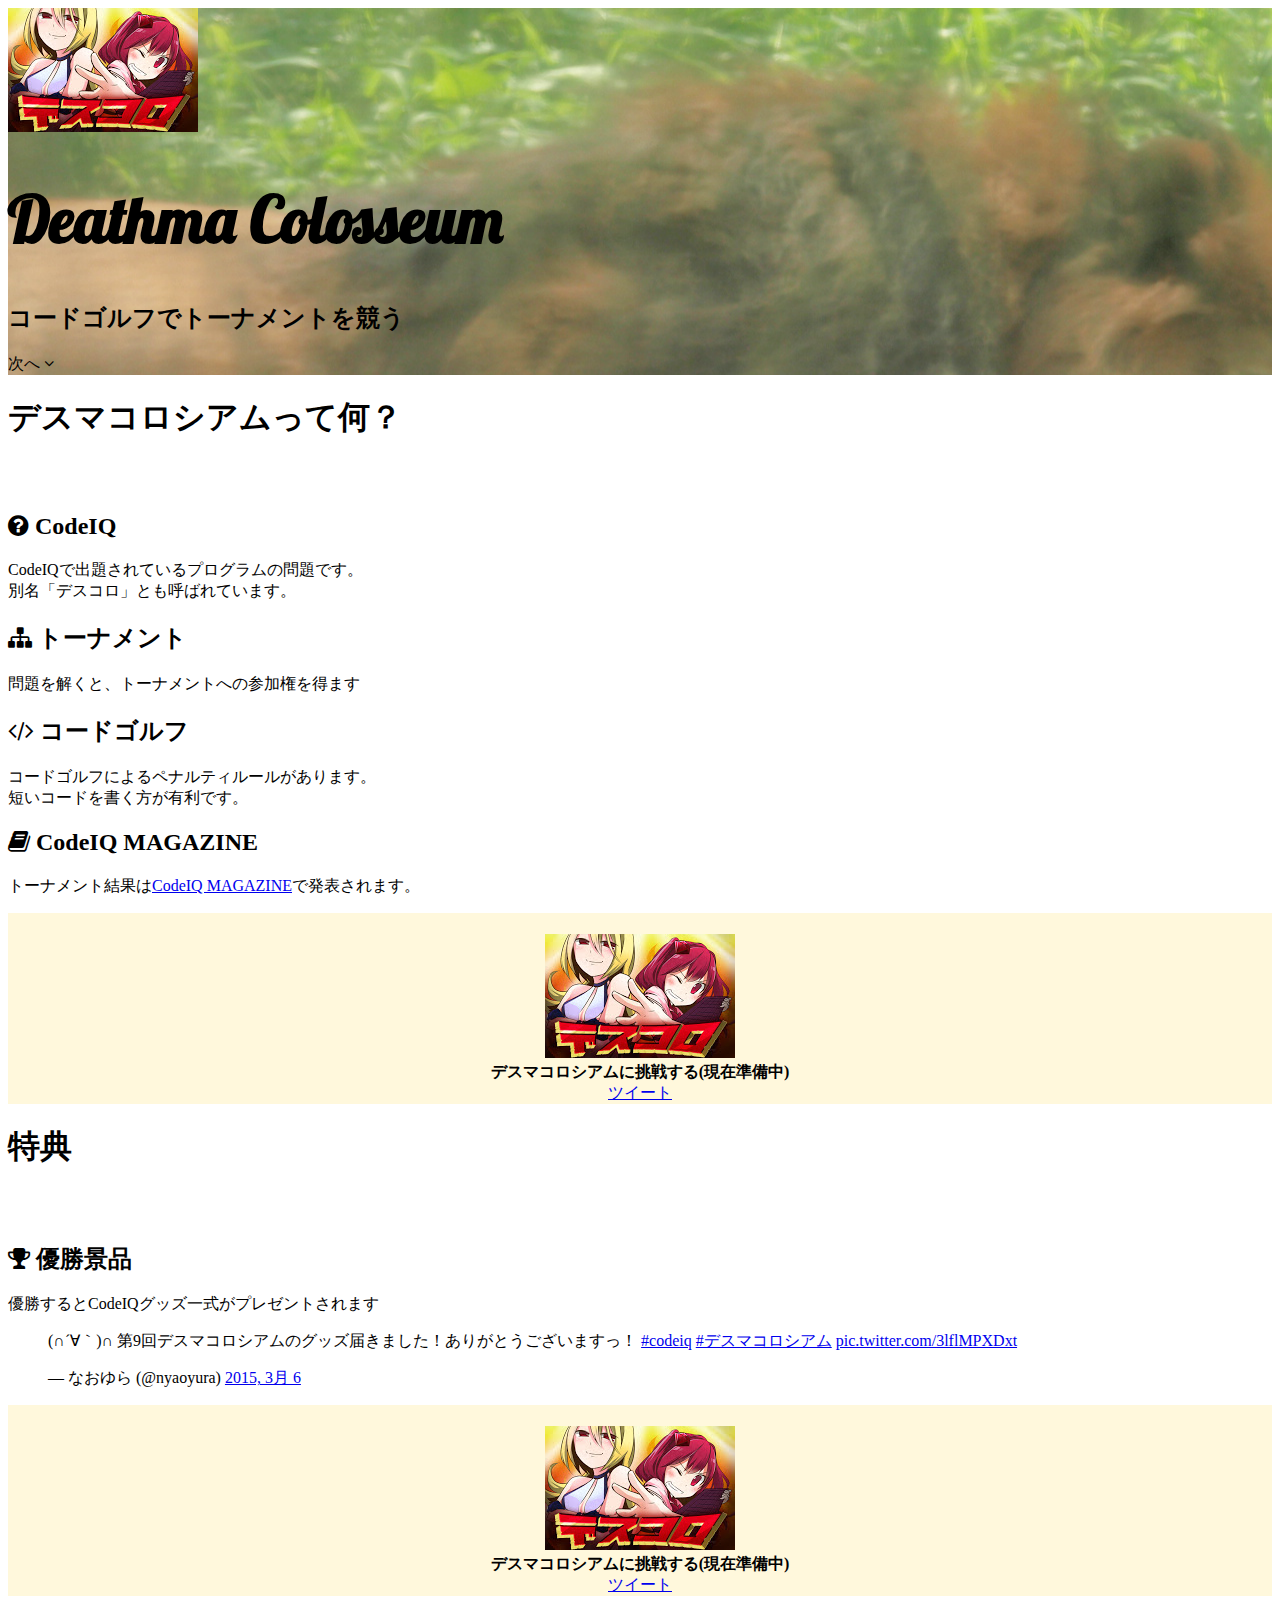
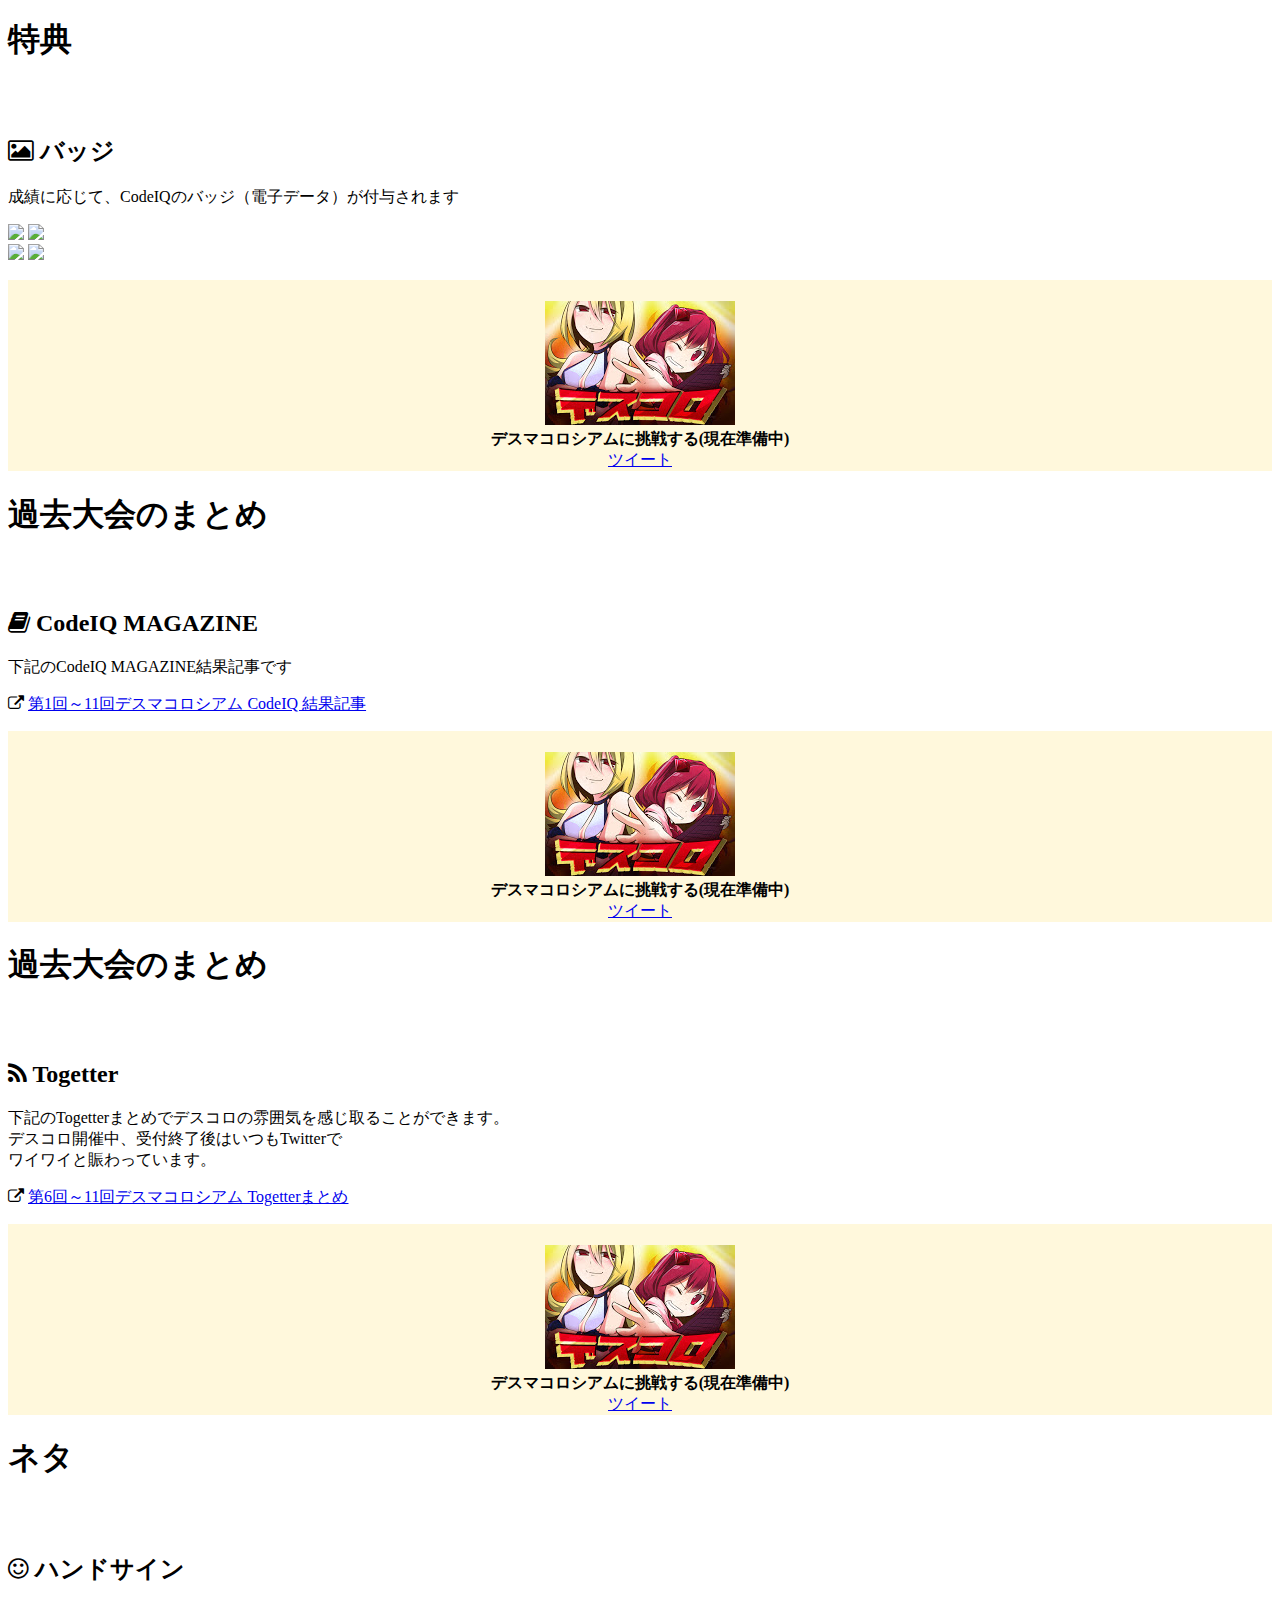
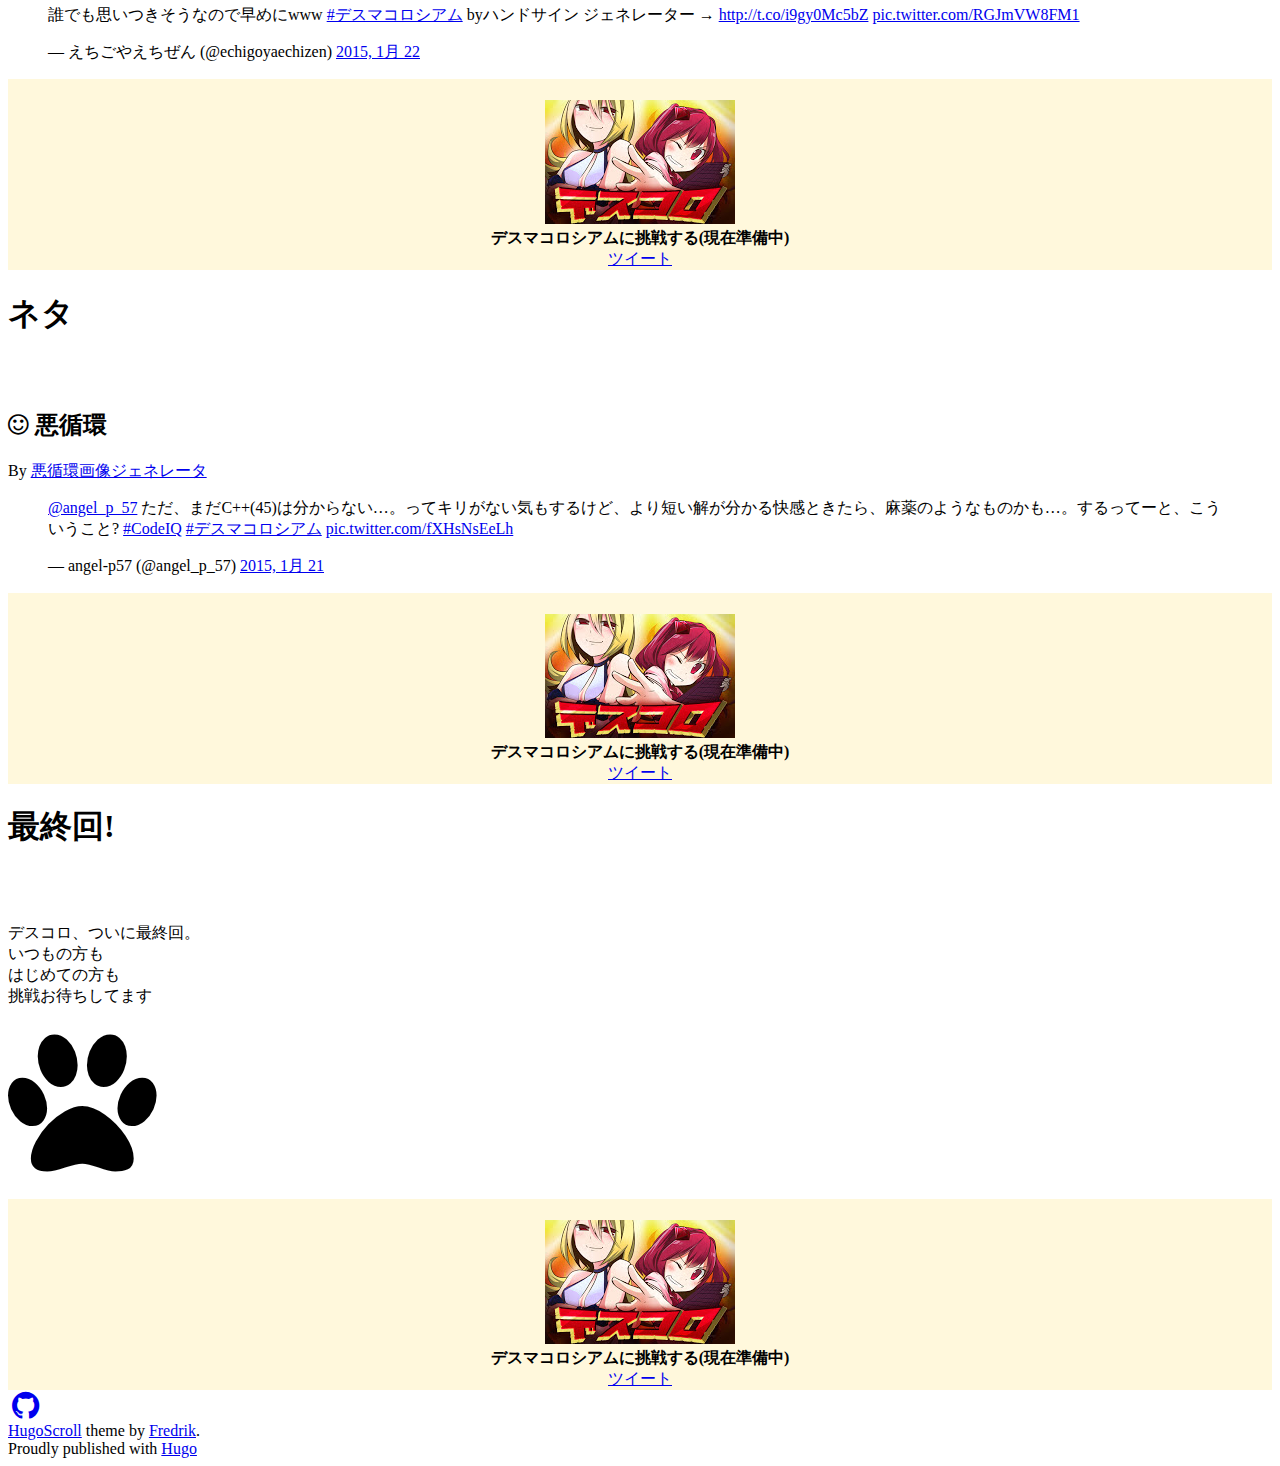
==== index.html @ 12a28c90 ":new: add: デスコロポータル完成" ====
<!DOCTYPE html>
<html>
<head>
    
    <meta http-equiv="Content-Type" content="text/html" charset="UTF-8" />
    <meta http-equiv="X-UA-Compatible" content="IE=edge,chrome=1" />

    
    <meta name="viewport" content="width=device-width, initial-scale=1.0, maximum-scale=1">
    <title> デスマコロシアム &middot; デスマコロシアム </title>

    <meta name="keywords" content="デスマコロシアム,デスコロ,CodeIQ,コードゴルフ,ショートコーディング,tbpgr,てぃーびー">
    <meta name="description" content="CodeIQで開催されているコードゴルフで競うトーナメント戦「デスマコロシアム」です。挑戦お待ちしています">
    <meta name="HandheldFriendly" content="True" />
    <meta name="MobileOptimized" content="320" />
    <meta name="viewport" content="width=device-width, initial-scale=1.0" />

    <meta property="og:title" content="デスマコロシアム"/>
    <meta property="og:type" content="website"/>
    <meta property="og:url" content="http://portal.deathcolo.com/"/>
    <meta property="og:image" content="http://cdn-ak.f.st-hatena.com/images/fotolife/t/tbpg/20150620/20150620043045.jpg"/>
    <meta property="og:description" content="CodeIQで開催されているコードゴルフで競うトーナメント戦「デスマコロシアム」です。挑戦お待ちしています" />
    <meta property="og:site_name" content="http://portal.deathcolo.com/"/>
    <meta name="twitter:card"  content="summary_large_image" />
    <meta name="twitter:image" content="http://cdn-ak.f.st-hatena.com/images/fotolife/t/tbpg/20150620/20150620043045.jpg" />
    <meta name="twitter:title" content="デスマコロシアム" />
    <meta name="twitter:description" content="CodeIQで開催されているコードゴルフで競うトーナメント戦「デスマコロシアム」です。挑戦お待ちしています" />
    <meta name="twitter:site" content="@tbpgr" />

    
    <link rel="stylesheet" type="text/css" href="http://localhost:1313//css/base.css" />
    <link href="//maxcdn.bootstrapcdn.com/font-awesome/4.4.0/css/font-awesome.min.css" rel="stylesheet">
    <link href='http://fonts.googleapis.com/css?family=Lobster' rel='stylesheet' type='text/css'>
</head>

<body class="home-template">

    
    <header id="site-head" style="background-image: url(/img/background-cover.jpg)">
        <div class="vertical">
            <div id="site-head-content" class="inner">

                 <a id="blog-logo" href="http://localhost:1313/"><img src="/img/logo.jpg" alt="Blog Logo" /></a>
                <h1 class="blog-title" style="color:black;font-family: 'Lobster', cursive;font-size:64px;">Deathma Colosseum</h1>
                <h2 class="blog-description" style="color:black;">コードゴルフでトーナメントを競う</h2> 

                <a class='btn first'>次へ</a>
                <i id='header-arrow' class="fa fa-angle-down"></i>
            </div>
        </div>

    </header>

    <main class="content" role="main">
    <div class='fixed-nav'>
    </div>
        
                
                    <div class='post-holder'>

<article class="post first">


    <header class="post-header">

    </header>
    <h1 class="post-title">デスマコロシアムって何？</h1>

    <section class="post-content">
    

<h2 id="toc_0:6a244a967f88b4560f0801e511093c15">　</h2>

<h2 id="i-class-fa-fa-question-circle-style-font-size-1em-i-codeiq:6a244a967f88b4560f0801e511093c15"><i class="fa fa-question-circle" style="font-size:1em;"></i> CodeIQ</h2>

<p>CodeIQで出題されているプログラムの問題です。<br />
別名「デスコロ」とも呼ばれています。</p>

<h2 id="i-class-fa-fa-sitemap-style-font-size-1em-i-トーナメント:6a244a967f88b4560f0801e511093c15"><i class="fa fa-sitemap" style="font-size:1em;"></i> トーナメント</h2>

<p>問題を解くと、トーナメントへの参加権を得ます</p>

<h2 id="i-class-fa-fa-code-style-font-size-1em-i-コードゴルフ:6a244a967f88b4560f0801e511093c15"><i class="fa fa-code" style="font-size:1em;"></i> コードゴルフ</h2>

<p>コードゴルフによるペナルティルールがあります。<br />
短いコードを書く方が有利です。</p>

<h2 id="i-class-fa-fa-book-style-font-size-1em-i-codeiq-magazine:6a244a967f88b4560f0801e511093c15"><i class="fa fa-book" style="font-size:1em;"></i> CodeIQ MAGAZINE</h2>

<p>トーナメント結果は<a href="https://codeiq.jp/magazine/" target="_blank">CodeIQ MAGAZINE</a>で発表されます。</p>

    </section>

    <footer class="post-footer">

    

    </footer>
</article>
</div>
<div class='post-after'></div>

                
                <div style="text-align:center;background-color: cornsilk;">
                    <div>　</div>
                    <div><a href="#"><img src="/img/logo.jpg" /></a></div>
                    <b>デスマコロシアムに挑戦する(現在準備中)</b>
                    <div>
                    <a href="https://twitter.com/share" class="twitter-share-button" data-text="デスマコロシアム最終回" data-via="tbpgr" data-lang="ja" data-size="large" data-hashtags="デスマコロシアム">ツイート</a>
                    <script>!function(d,s,id){var js,fjs=d.getElementsByTagName(s)[0],p=/^http:/.test(d.location)?'http':'https';if(!d.getElementById(id)){js=d.createElement(s);js.id=id;js.src=p+'://platform.twitter.com/widgets.js';fjs.parentNode.insertBefore(js,fjs);}}(document, 'script', 'twitter-wjs');</script>
                    </div>
                </div>
        
                
                    <div class='post-holder'>

<article class="post">


    <header class="post-header">

    </header>
    <h1 class="post-title">特典</h1>

    <section class="post-content">
    

<h2 id="toc_0:be50429813f8e7cb162713daabbe08f0">　</h2>

<h2 id="i-class-fa-fa-trophy-style-font-size-1em-i-優勝景品:be50429813f8e7cb162713daabbe08f0"><i class="fa fa-trophy" style="font-size:1em;"></i> 優勝景品</h2>

<p>優勝するとCodeIQグッズ一式がプレゼントされます</p>

<p><blockquote class="twitter-tweet" lang="ja"><p lang="ja" dir="ltr">(∩´∀｀)∩ 第9回デスマコロシアムのグッズ届きました！ありがとうございますっ！ <a href="https://twitter.com/hashtag/codeiq?src=hash">#codeiq</a> <a href="https://twitter.com/hashtag/%E3%83%87%E3%82%B9%E3%83%9E%E3%82%B3%E3%83%AD%E3%82%B7%E3%82%A2%E3%83%A0?src=hash">#デスマコロシアム</a> <a href="http://t.co/3lflMPXDxt">pic.twitter.com/3lflMPXDxt</a></p>&mdash; なおゆら (@nyaoyura) <a href="https://twitter.com/nyaoyura/status/573826644416167937">2015, 3月 6</a></blockquote>
<script async src="//platform.twitter.com/widgets.js" charset="utf-8"></script></p>

    </section>

    <footer class="post-footer">

    

    </footer>
</article>
</div>
<div class='post-after'></div>

                
                <div style="text-align:center;background-color: cornsilk;">
                    <div>　</div>
                    <div><a href="#"><img src="/img/logo.jpg" /></a></div>
                    <b>デスマコロシアムに挑戦する(現在準備中)</b>
                    <div>
                    <a href="https://twitter.com/share" class="twitter-share-button" data-text="デスマコロシアム最終回" data-via="tbpgr" data-lang="ja" data-size="large" data-hashtags="デスマコロシアム">ツイート</a>
                    <script>!function(d,s,id){var js,fjs=d.getElementsByTagName(s)[0],p=/^http:/.test(d.location)?'http':'https';if(!d.getElementById(id)){js=d.createElement(s);js.id=id;js.src=p+'://platform.twitter.com/widgets.js';fjs.parentNode.insertBefore(js,fjs);}}(document, 'script', 'twitter-wjs');</script>
                    </div>
                </div>
        
                
                    <div class='post-holder'>

<article class="post">


    <header class="post-header">

    </header>
    <h1 class="post-title">特典</h1>

    <section class="post-content">
    

<h2 id="toc_0:d8885691b42d8109f381728aa750c7a9">　</h2>

<h2 id="i-class-fa-fa-image-style-font-size-1em-i-バッジ:d8885691b42d8109f381728aa750c7a9"><i class="fa fa-image" style="font-size:1em;"></i> バッジ</h2>

<p>成績に応じて、CodeIQのバッジ（電子データ）が付与されます</p>

<p><img src="https://codeiq.jp/sites/default/files/styles/badge216x216/public/badge/l_badge_dmarch_4.jpg?itok=ycS8loC2" style="display:inline;">
<img src="https://codeiq.jp/sites/default/files/styles/badge216x216/public/badge/l_badge_dmarch_3.jpg?itok=UIaI0vCB" style="display:inline;">
<br>
<img src="https://codeiq.jp/sites/default/files/styles/badge216x216/public/badge/l_badge_dmarch_2.jpg?itok=hJFuy90d" style="display:inline;">
<img src="https://codeiq.jp/sites/default/files/styles/badge216x216/public/badge/l_badge_dmarch_1.jpg?itok=Y6dI2jwW" style="display:inline;"></p>

    </section>

    <footer class="post-footer">

    

    </footer>
</article>
</div>
<div class='post-after'></div>

                
                <div style="text-align:center;background-color: cornsilk;">
                    <div>　</div>
                    <div><a href="#"><img src="/img/logo.jpg" /></a></div>
                    <b>デスマコロシアムに挑戦する(現在準備中)</b>
                    <div>
                    <a href="https://twitter.com/share" class="twitter-share-button" data-text="デスマコロシアム最終回" data-via="tbpgr" data-lang="ja" data-size="large" data-hashtags="デスマコロシアム">ツイート</a>
                    <script>!function(d,s,id){var js,fjs=d.getElementsByTagName(s)[0],p=/^http:/.test(d.location)?'http':'https';if(!d.getElementById(id)){js=d.createElement(s);js.id=id;js.src=p+'://platform.twitter.com/widgets.js';fjs.parentNode.insertBefore(js,fjs);}}(document, 'script', 'twitter-wjs');</script>
                    </div>
                </div>
        
                
                    <div class='post-holder'>

<article class="post">


    <header class="post-header">

    </header>
    <h1 class="post-title">過去大会のまとめ</h1>

    <section class="post-content">
    

<h2 id="toc_0:1c7326f53dd4e7180ec3895a2eaaccb1">　</h2>

<h2 id="i-class-fa-fa-book-style-font-size-1em-i-codeiq-magazine:1c7326f53dd4e7180ec3895a2eaaccb1"><i class="fa fa-book" style="font-size:1em;"></i> CodeIQ MAGAZINE</h2>

<p>下記のCodeIQ MAGAZINE結果記事です</p>

<p><i class="fa fa-external-link" style="font-size:1em;"></i> <a href="https://codeiq.jp/magazine/tag/deathma/" target="_blank">第1回～11回デスマコロシアム CodeIQ 結果記事</a></p>

    </section>

    <footer class="post-footer">

    

    </footer>
</article>
</div>
<div class='post-after'></div>

                
                <div style="text-align:center;background-color: cornsilk;">
                    <div>　</div>
                    <div><a href="#"><img src="/img/logo.jpg" /></a></div>
                    <b>デスマコロシアムに挑戦する(現在準備中)</b>
                    <div>
                    <a href="https://twitter.com/share" class="twitter-share-button" data-text="デスマコロシアム最終回" data-via="tbpgr" data-lang="ja" data-size="large" data-hashtags="デスマコロシアム">ツイート</a>
                    <script>!function(d,s,id){var js,fjs=d.getElementsByTagName(s)[0],p=/^http:/.test(d.location)?'http':'https';if(!d.getElementById(id)){js=d.createElement(s);js.id=id;js.src=p+'://platform.twitter.com/widgets.js';fjs.parentNode.insertBefore(js,fjs);}}(document, 'script', 'twitter-wjs');</script>
                    </div>
                </div>
        
                
                    <div class='post-holder'>

<article class="post">


    <header class="post-header">

    </header>
    <h1 class="post-title">過去大会のまとめ</h1>

    <section class="post-content">
    

<h2 id="toc_0:79238509c875695a9d2056429b96ad77">　</h2>

<h2 id="i-class-fa-fa-rss-style-font-size-1em-i-togetter:79238509c875695a9d2056429b96ad77"><i class="fa fa-rss" style="font-size:1em;"></i> Togetter</h2>

<p>下記のTogetterまとめでデスコロの雰囲気を感じ取ることができます。<br />
デスコロ開催中、受付終了後はいつもTwitterで<br />
ワイワイと賑わっています。</p>

<p><i class="fa fa-external-link" style="font-size:1em;"></i> <a href="http://togetter.com/t/%E3%83%87%E3%82%B9%E3%83%9E%E3%82%B3%E3%83%AD%E3%82%B7%E3%82%A2%E3%83%A0" target="_blank">第6回～11回デスマコロシアム Togetterまとめ</a></p>

    </section>

    <footer class="post-footer">

    

    </footer>
</article>
</div>
<div class='post-after'></div>

                
                <div style="text-align:center;background-color: cornsilk;">
                    <div>　</div>
                    <div><a href="#"><img src="/img/logo.jpg" /></a></div>
                    <b>デスマコロシアムに挑戦する(現在準備中)</b>
                    <div>
                    <a href="https://twitter.com/share" class="twitter-share-button" data-text="デスマコロシアム最終回" data-via="tbpgr" data-lang="ja" data-size="large" data-hashtags="デスマコロシアム">ツイート</a>
                    <script>!function(d,s,id){var js,fjs=d.getElementsByTagName(s)[0],p=/^http:/.test(d.location)?'http':'https';if(!d.getElementById(id)){js=d.createElement(s);js.id=id;js.src=p+'://platform.twitter.com/widgets.js';fjs.parentNode.insertBefore(js,fjs);}}(document, 'script', 'twitter-wjs');</script>
                    </div>
                </div>
        
                
                    <div class='post-holder'>

<article class="post">


    <header class="post-header">

    </header>
    <h1 class="post-title">ネタ</h1>

    <section class="post-content">
    

<h2 id="toc_0:20c32c4df87cedef68b916918b5dcb7f">　</h2>

<h2 id="i-class-fa-fa-smile-o-style-font-size-1em-i-ハンドサイン:20c32c4df87cedef68b916918b5dcb7f"><i class="fa fa-smile-o" style="font-size:1em;"></i> ハンドサイン</h2>

<p><blockquote class="twitter-tweet" lang="ja"><p lang="ja" dir="ltr">誰でも思いつきそうなので早めにwww <a href="https://twitter.com/hashtag/%E3%83%87%E3%82%B9%E3%83%9E%E3%82%B3%E3%83%AD%E3%82%B7%E3%82%A2%E3%83%A0?src=hash">#デスマコロシアム</a>&#10;&#10;byハンドサイン ジェネレーター &#10;→ <a href="http://t.co/i9gy0Mc5bZ">http://t.co/i9gy0Mc5bZ</a> <a href="http://t.co/RGJmVW8FM1">pic.twitter.com/RGJmVW8FM1</a></p>&mdash; えちごやえちぜん (@echigoyaechizen) <a href="https://twitter.com/echigoyaechizen/status/558250268861530113">2015, 1月 22</a></blockquote>
<script async src="//platform.twitter.com/widgets.js" charset="utf-8"></script></p>

    </section>

    <footer class="post-footer">

    

    </footer>
</article>
</div>
<div class='post-after'></div>

                
                <div style="text-align:center;background-color: cornsilk;">
                    <div>　</div>
                    <div><a href="#"><img src="/img/logo.jpg" /></a></div>
                    <b>デスマコロシアムに挑戦する(現在準備中)</b>
                    <div>
                    <a href="https://twitter.com/share" class="twitter-share-button" data-text="デスマコロシアム最終回" data-via="tbpgr" data-lang="ja" data-size="large" data-hashtags="デスマコロシアム">ツイート</a>
                    <script>!function(d,s,id){var js,fjs=d.getElementsByTagName(s)[0],p=/^http:/.test(d.location)?'http':'https';if(!d.getElementById(id)){js=d.createElement(s);js.id=id;js.src=p+'://platform.twitter.com/widgets.js';fjs.parentNode.insertBefore(js,fjs);}}(document, 'script', 'twitter-wjs');</script>
                    </div>
                </div>
        
                
                    <div class='post-holder'>

<article class="post">


    <header class="post-header">

    </header>
    <h1 class="post-title">ネタ</h1>

    <section class="post-content">
    

<h2 id="toc_0:d054cb1f43f58afacbdca5a5622461ae">　</h2>

<h2 id="i-class-fa-fa-smile-o-style-font-size-1em-i-悪循環:d054cb1f43f58afacbdca5a5622461ae"><i class="fa fa-smile-o" style="font-size:1em;"></i> 悪循環</h2>

<p>By <a href="http://furandon_pig.bitbucket.org/hobby/bad_spiral/" target="_blank">悪循環画像ジェネレータ</a>
<blockquote class="twitter-tweet" lang="ja"><p lang="ja" dir="ltr"><a href="https://twitter.com/angel_p_57">@angel_p_57</a> ただ、まだC++(45)は分からない…。ってキリがない気もするけど、より短い解が分かる快感ときたら、麻薬のようなものかも…。するってーと、こういうこと? <a href="https://twitter.com/hashtag/CodeIQ?src=hash">#CodeIQ</a> <a href="https://twitter.com/hashtag/%E3%83%87%E3%82%B9%E3%83%9E%E3%82%B3%E3%83%AD%E3%82%B7%E3%82%A2%E3%83%A0?src=hash">#デスマコロシアム</a> <a href="http://t.co/fXHsNsEeLh">pic.twitter.com/fXHsNsEeLh</a></p>&mdash; angel-p57 (@angel_p_57) <a href="https://twitter.com/angel_p_57/status/557909635294711808">2015, 1月 21</a></blockquote>
<script async src="//platform.twitter.com/widgets.js" charset="utf-8"></script></p>

    </section>

    <footer class="post-footer">

    

    </footer>
</article>
</div>
<div class='post-after'></div>

                
                <div style="text-align:center;background-color: cornsilk;">
                    <div>　</div>
                    <div><a href="#"><img src="/img/logo.jpg" /></a></div>
                    <b>デスマコロシアムに挑戦する(現在準備中)</b>
                    <div>
                    <a href="https://twitter.com/share" class="twitter-share-button" data-text="デスマコロシアム最終回" data-via="tbpgr" data-lang="ja" data-size="large" data-hashtags="デスマコロシアム">ツイート</a>
                    <script>!function(d,s,id){var js,fjs=d.getElementsByTagName(s)[0],p=/^http:/.test(d.location)?'http':'https';if(!d.getElementById(id)){js=d.createElement(s);js.id=id;js.src=p+'://platform.twitter.com/widgets.js';fjs.parentNode.insertBefore(js,fjs);}}(document, 'script', 'twitter-wjs');</script>
                    </div>
                </div>
        
                
                    <div class='post-holder'>

<article class="post last">


    <header class="post-header">

    </header>
    <h1 class="post-title">最終回!</h1>

    <section class="post-content">
    

<h2 id="toc_0:a7f4ea7861853ea0de97008ab620749e">　</h2>

<p>デスコロ、ついに最終回。<br />
いつもの方も<br />
はじめての方も<br />
挑戦お待ちしてます</p>

<p><i class="fa fa-paw" style="font-size:10em;"></i></p>

    </section>

    <footer class="post-footer">

    

    </footer>
</article>
</div>
<div class='post-after'></div>

                
                <div style="text-align:center;background-color: cornsilk;">
                    <div>　</div>
                    <div><a href="#"><img src="/img/logo.jpg" /></a></div>
                    <b>デスマコロシアムに挑戦する(現在準備中)</b>
                    <div>
                    <a href="https://twitter.com/share" class="twitter-share-button" data-text="デスマコロシアム最終回" data-via="tbpgr" data-lang="ja" data-size="large" data-hashtags="デスマコロシアム">ツイート</a>
                    <script>!function(d,s,id){var js,fjs=d.getElementsByTagName(s)[0],p=/^http:/.test(d.location)?'http':'https';if(!d.getElementById(id)){js=d.createElement(s);js.id=id;js.src=p+'://platform.twitter.com/widgets.js';fjs.parentNode.insertBefore(js,fjs);}}(document, 'script', 'twitter-wjs');</script>
                    </div>
                </div>
        

</main>
        <footer class="site-footer">
        <div>
        
        <a href="http://twitter.com/tbpgr" title="Twitter"><span class="fa fa-tt fa-2x"></span></a>
        
        
        
        <a href="https://github.com/tbpgr" title="GitHub"><span class="fa fa-github fa-2x"></span></a>
        
        

        
        
        </div>
        <div class="inner">
             <section ><a href="http://ghostscroll.grmmph.com/">HugoScroll</a> theme by <a href="http://fredrikloch.me">Fredrik</a>.<br>
              Proudly published with <a class="i-ghost" href="http://gohugo.io">Hugo</a></section>
        </div>
    </footer>


        
    <script src="http://localhost:1313//js/jquery.min.js"></script>
    <script type="text/javascript" src="http://localhost:1313//js/index.min.js"></script>



<script data-no-instant>document.write('<script src="http://'
        + (location.host || 'localhost').split(':')[0]
		+ ':1313/livereload.js?mindelay=10"></'
        + 'script>')</script></body>
</html>
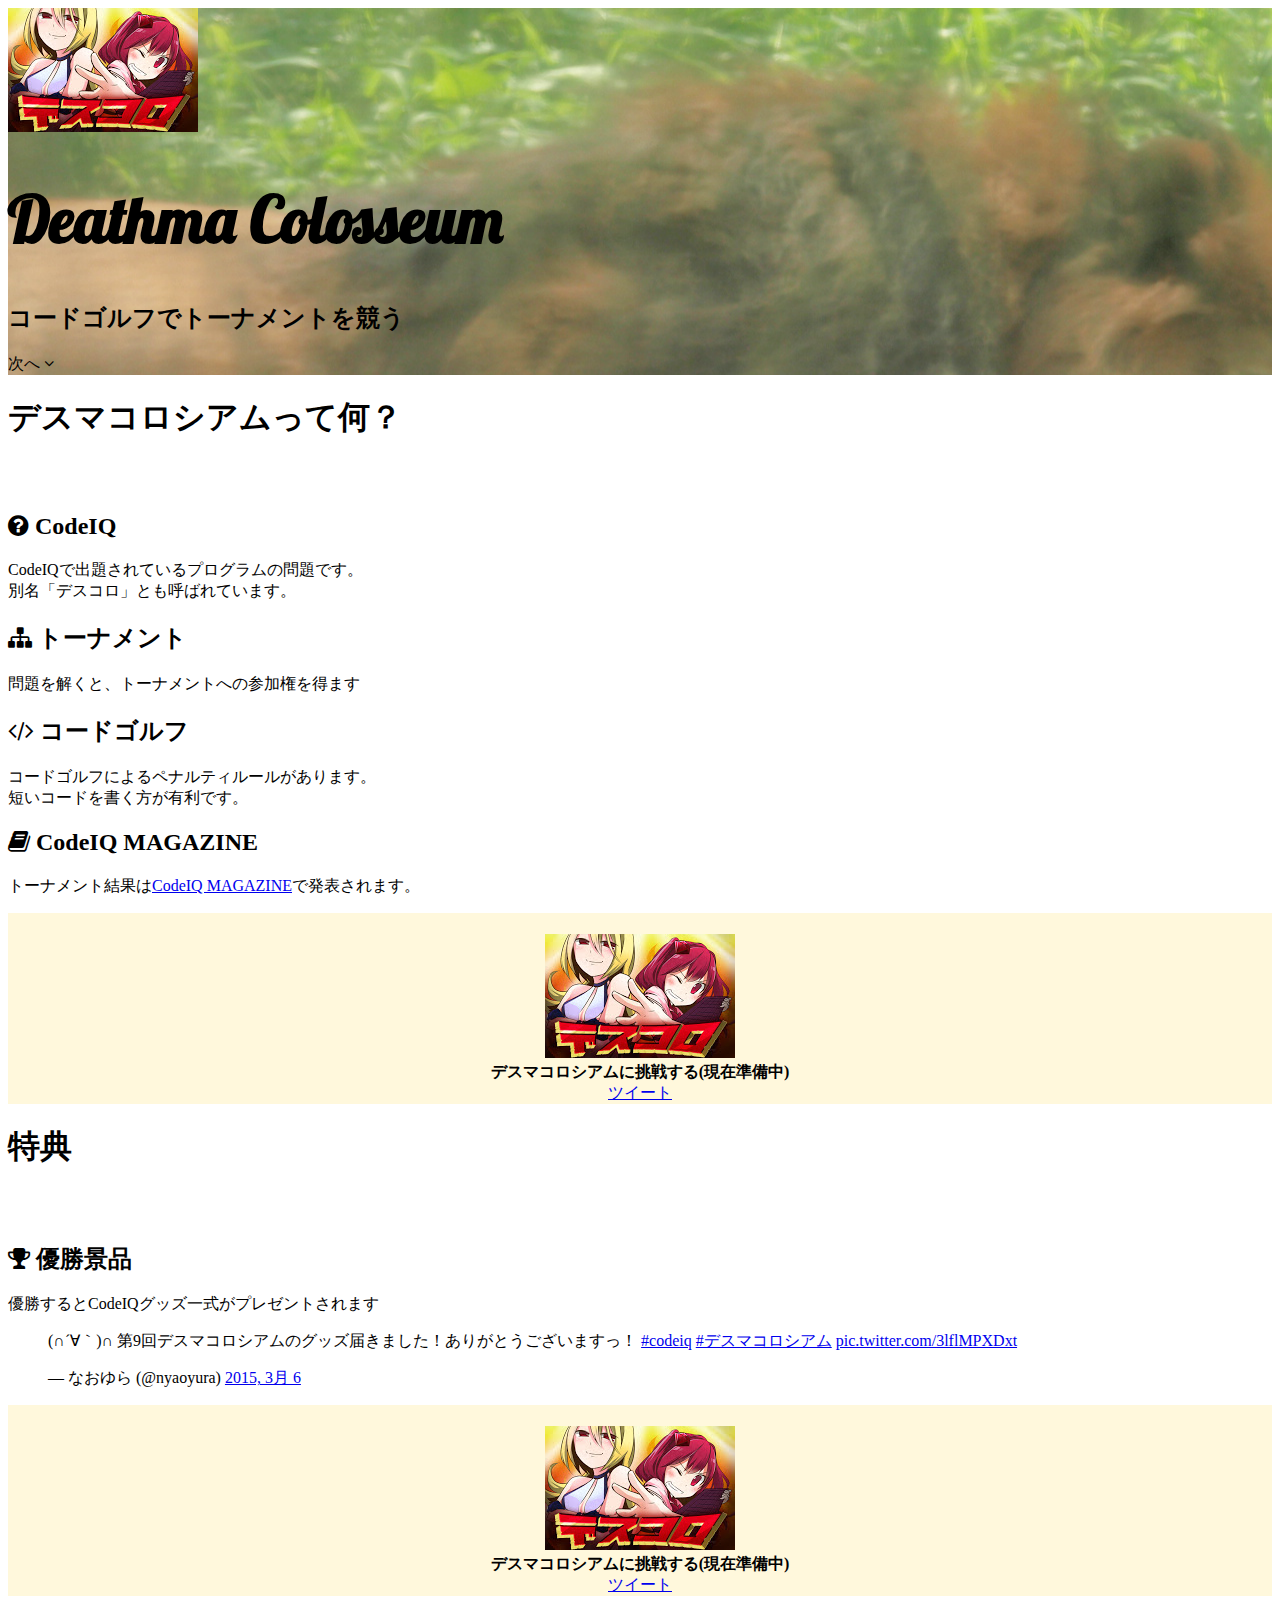
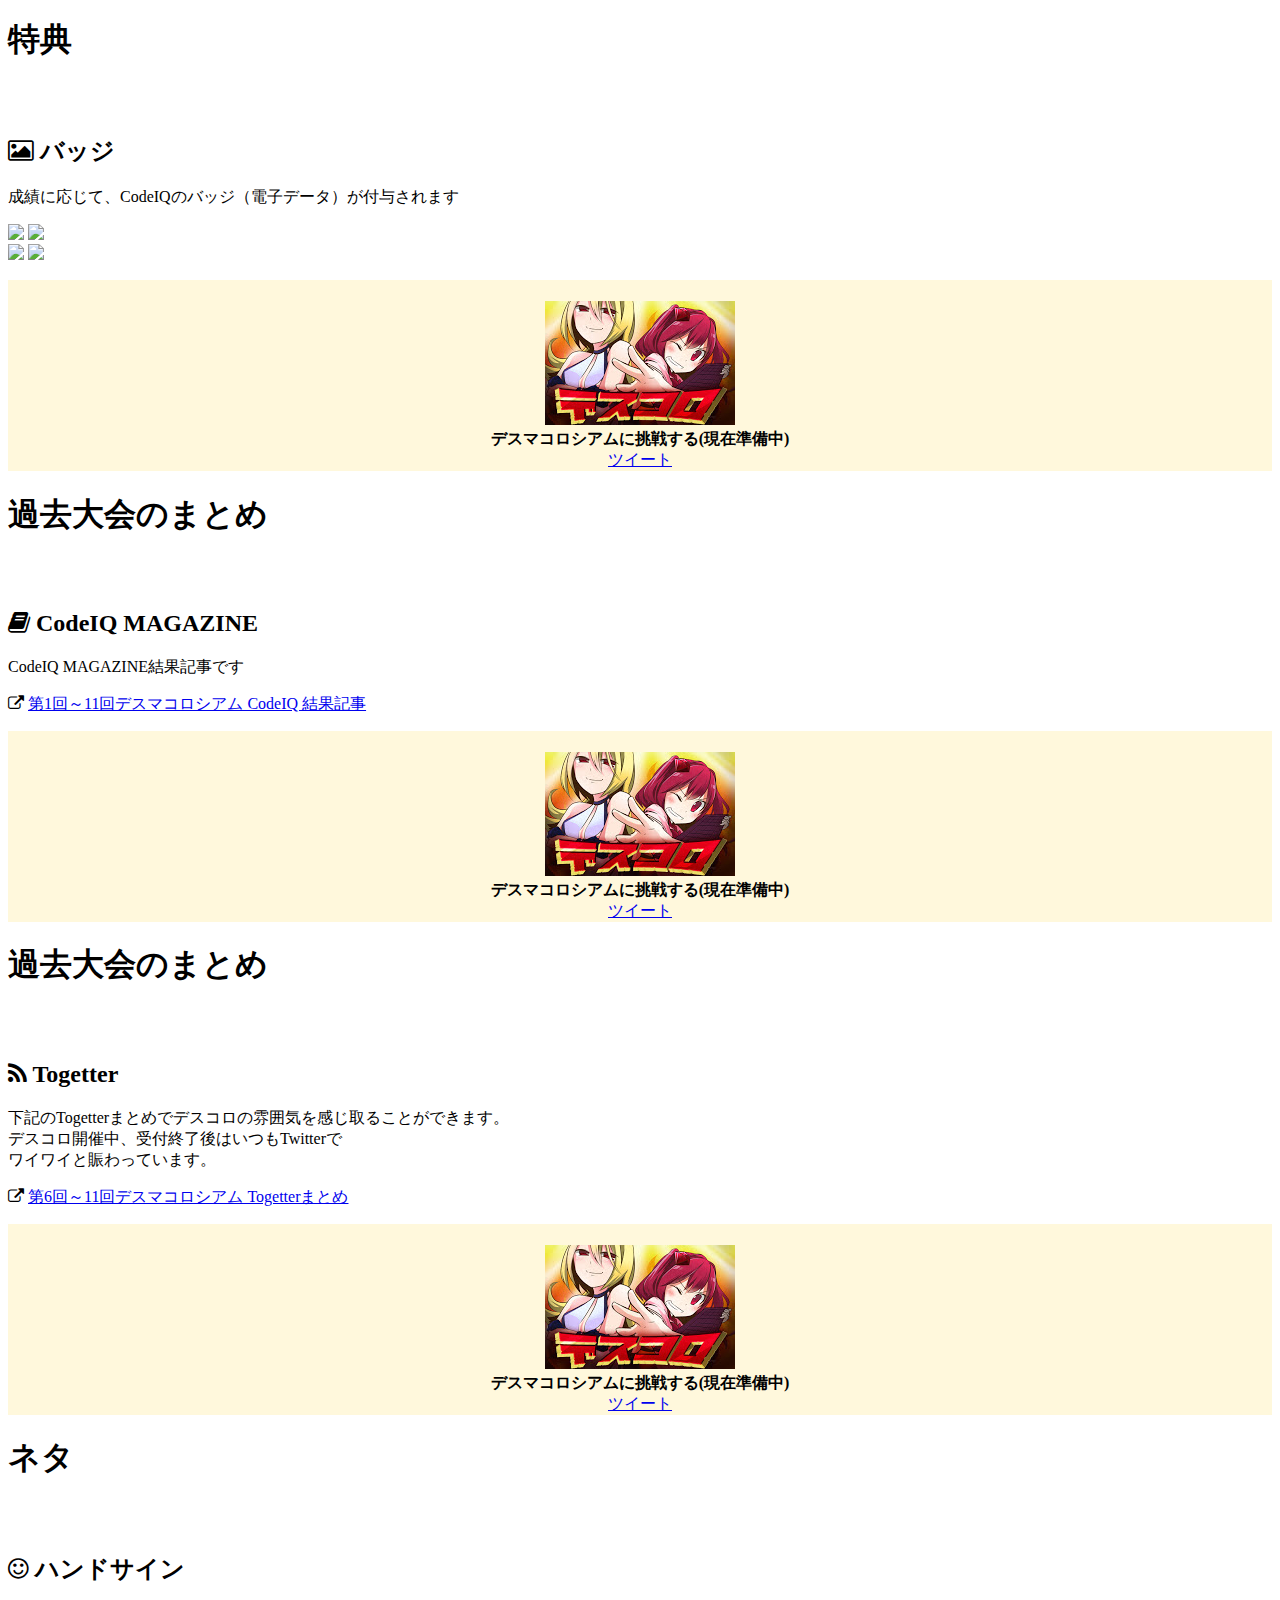
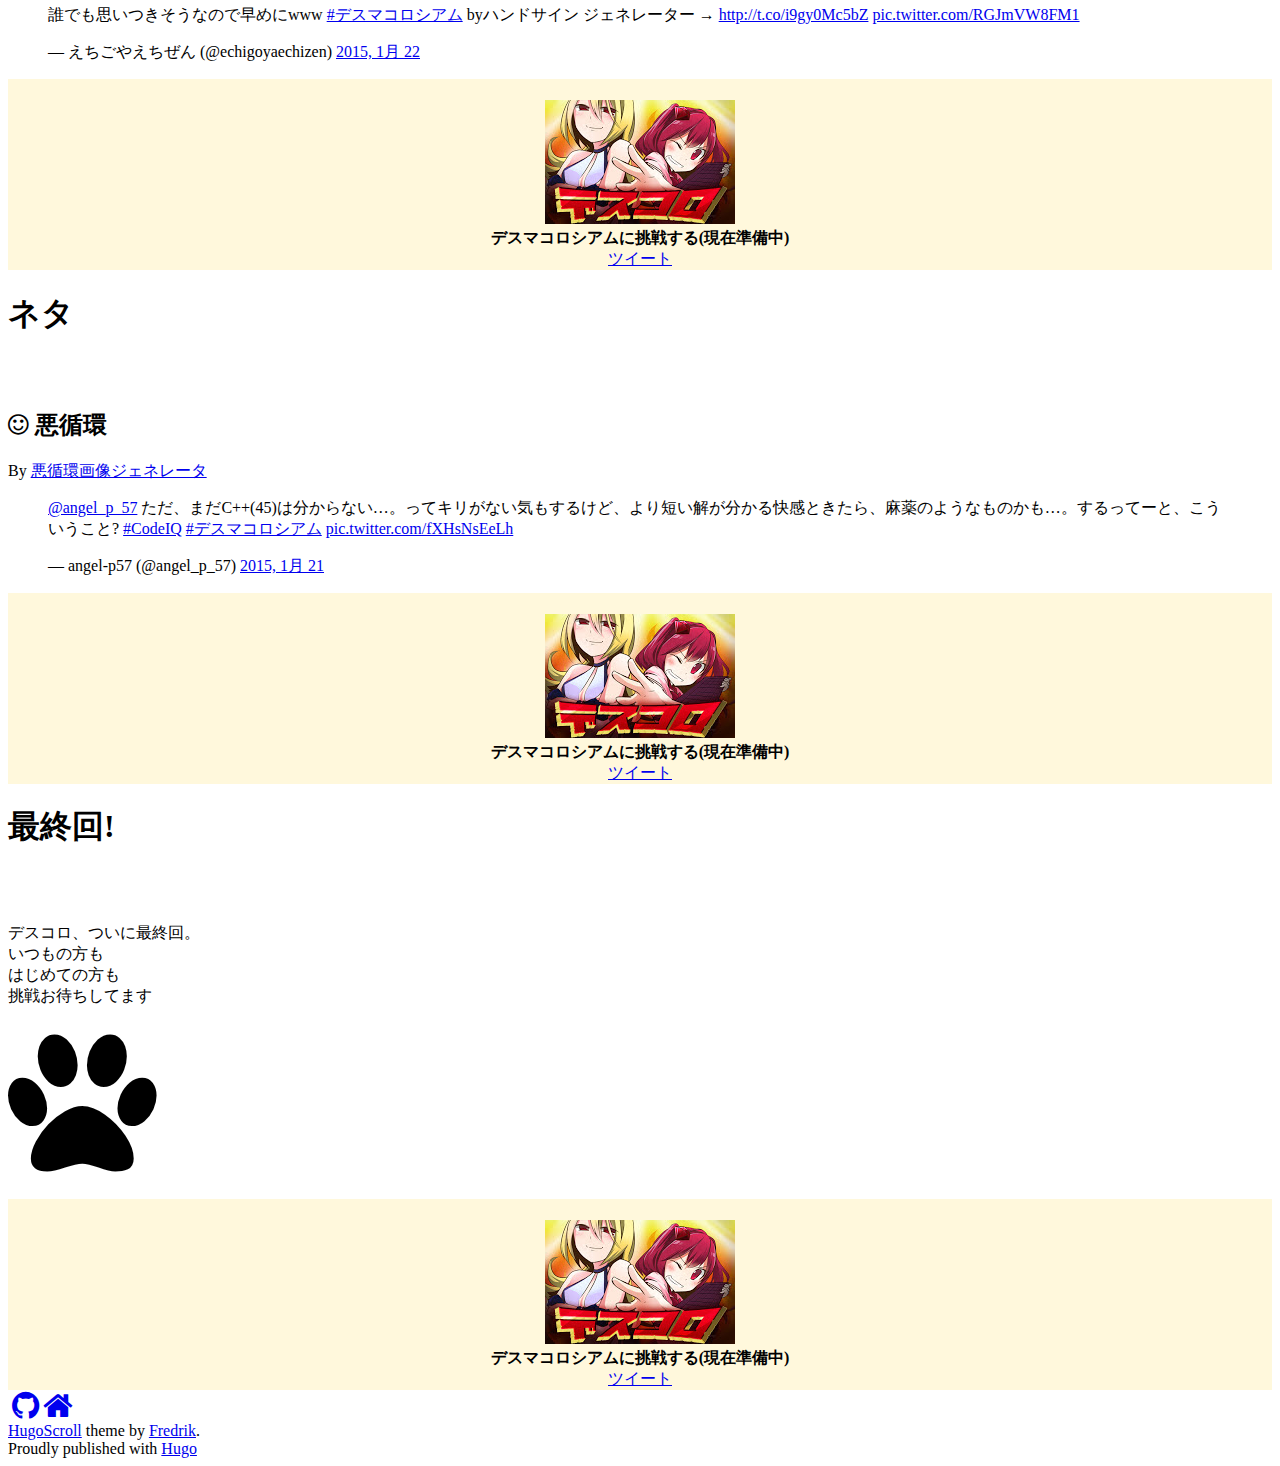
==== commit 745f232c: ":new: add: update" ====
--- a/index.html
+++ b/index.html
@@ -222,7 +222,7 @@
 
 <h2 id="i-class-fa-fa-book-style-font-size-1em-i-codeiq-magazine:1c7326f53dd4e7180ec3895a2eaaccb1"><i class="fa fa-book" style="font-size:1em;"></i> CodeIQ MAGAZINE</h2>
 
-<p>下記のCodeIQ MAGAZINE結果記事です</p>
+<p>CodeIQ MAGAZINE結果記事です</p>
 
 <p><i class="fa fa-external-link" style="font-size:1em;"></i> <a href="https://codeiq.jp/magazine/tag/deathma/" target="_blank">第1回～11回デスマコロシアム CodeIQ 結果記事</a></p>
 
@@ -441,6 +441,7 @@
 
         
         
+        <a href="http://tbpgr.github.io/" title="Tbpgr Personal Page"> <i class='fa fa-home fa-2x'></i></a>
         </div>
         <div class="inner">
              <section ><a href="http://ghostscroll.grmmph.com/">HugoScroll</a> theme by <a href="http://fredrikloch.me">Fredrik</a>.<br>
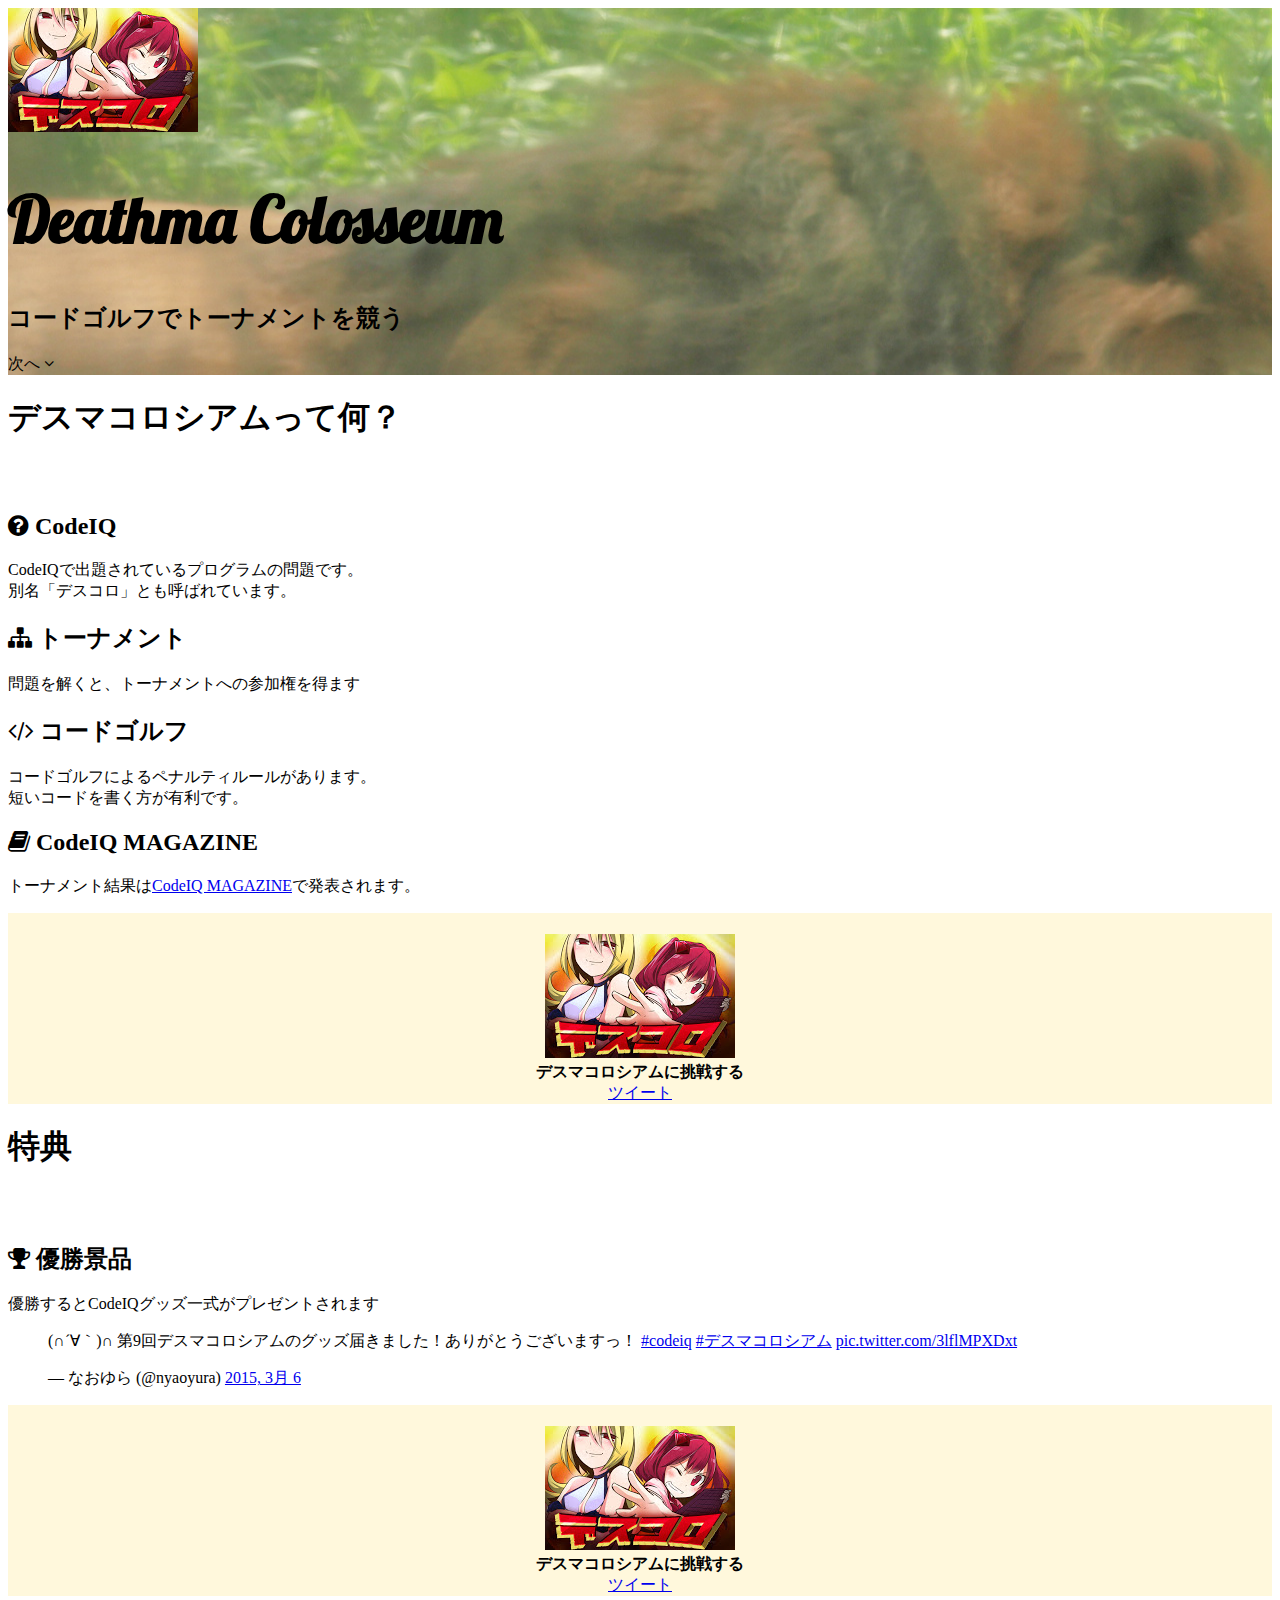
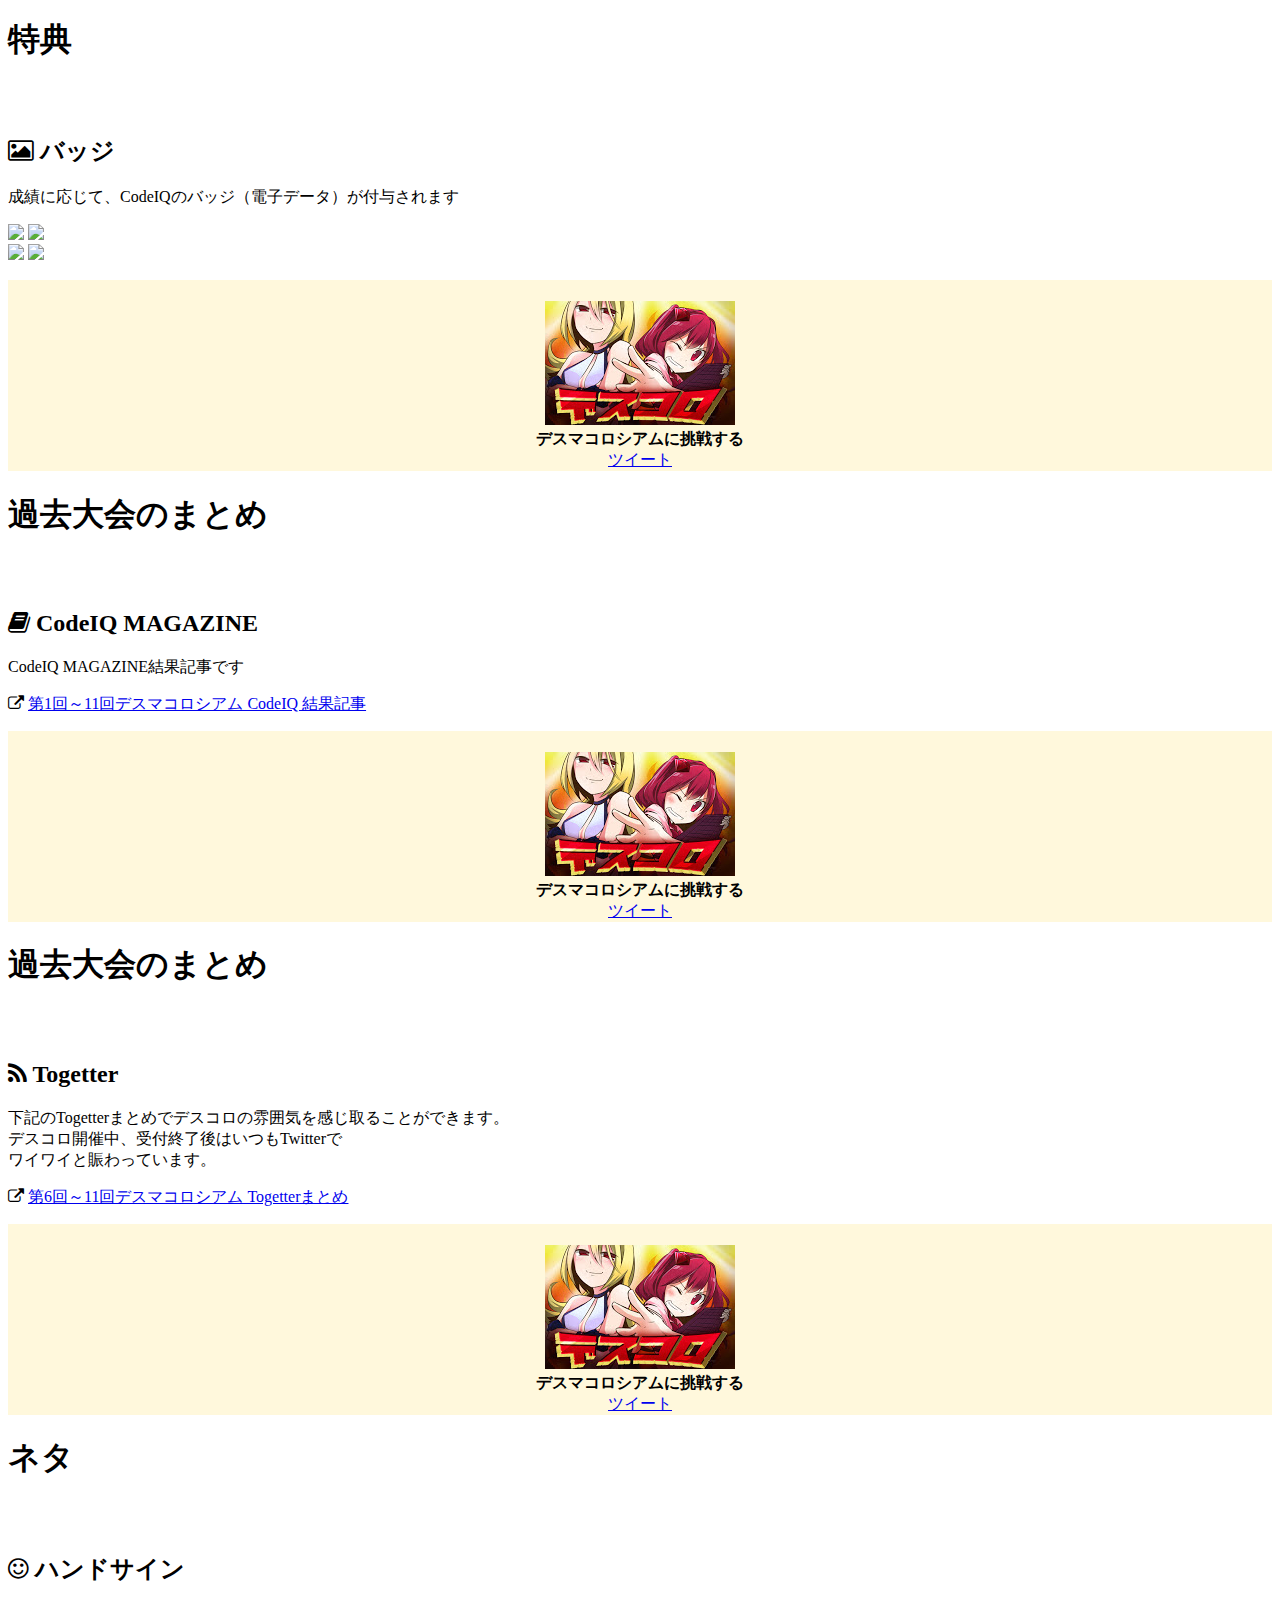
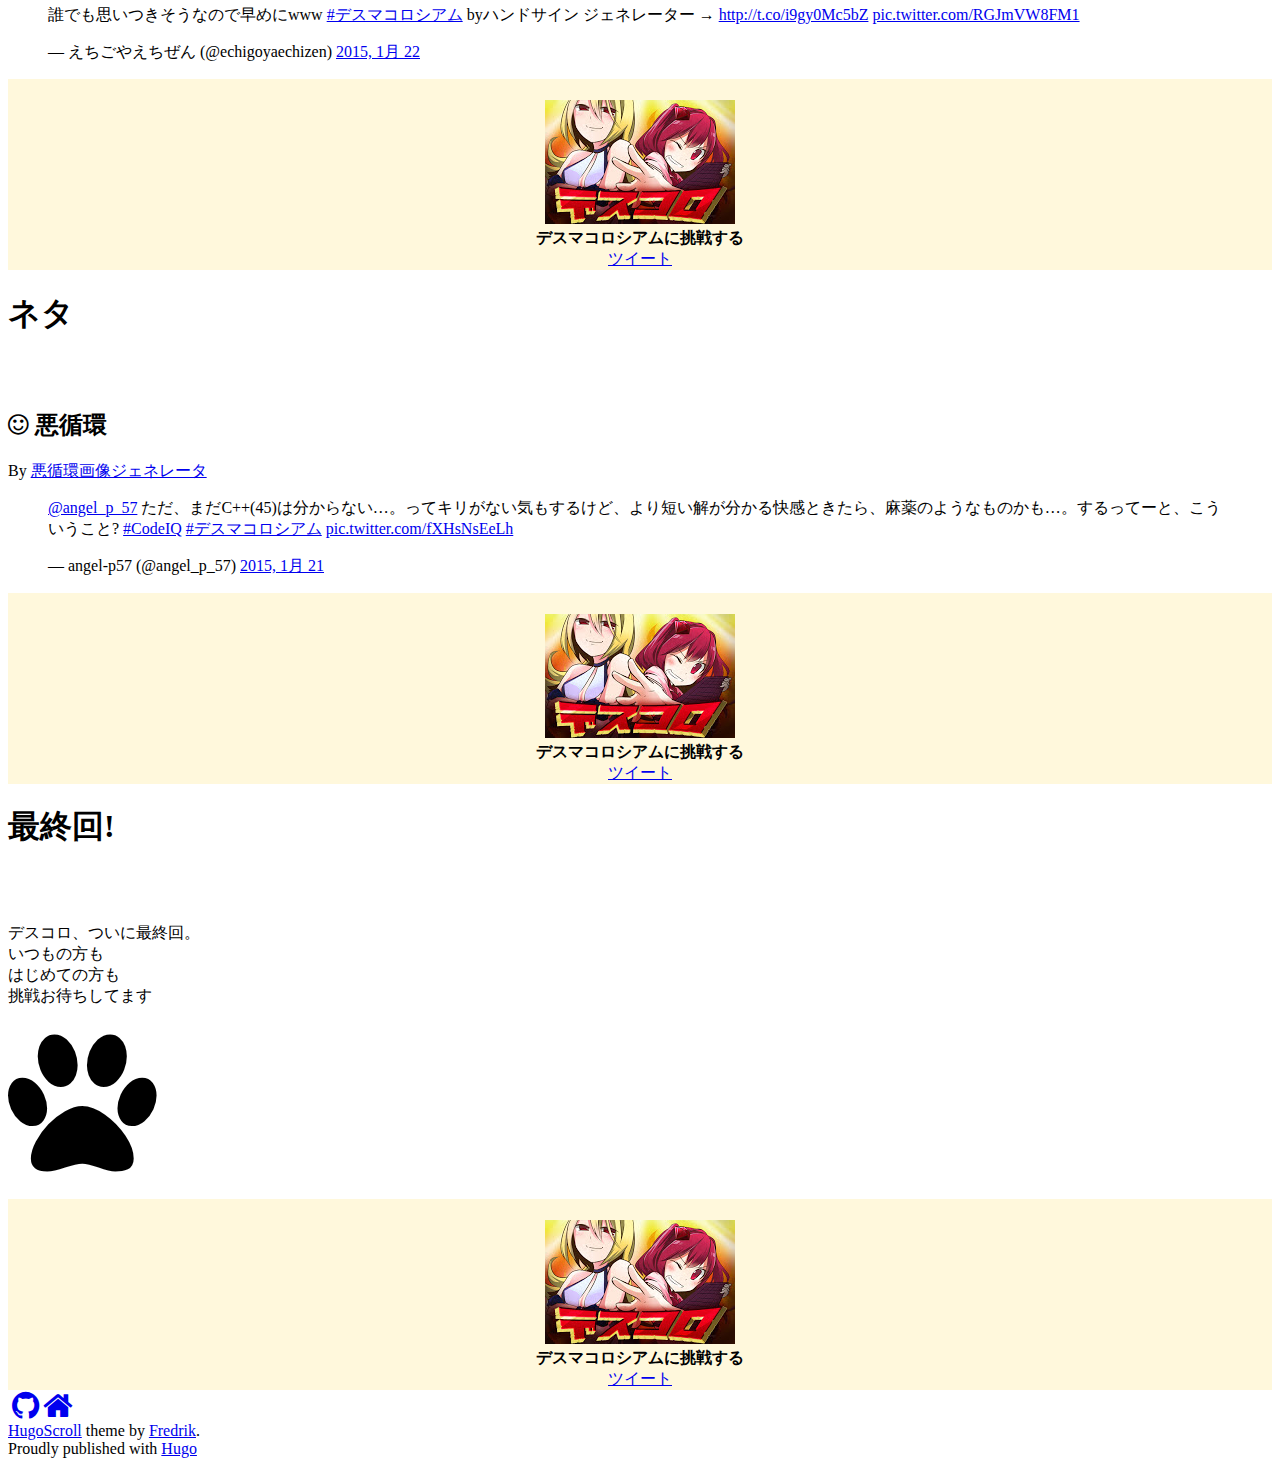
==== commit 5d95d4e8: ":up: modify: update" ====
--- a/index.html
+++ b/index.html
@@ -18,17 +18,17 @@
     <meta property="og:title" content="デスマコロシアム"/>
     <meta property="og:type" content="website"/>
     <meta property="og:url" content="http://portal.deathcolo.com/"/>
-    <meta property="og:image" content="http://cdn-ak.f.st-hatena.com/images/fotolife/t/tbpg/20150620/20150620043045.jpg"/>
+    <meta property="og:image" content="http://portal.deathcolo.com/img/logo.jpg"/>
     <meta property="og:description" content="CodeIQで開催されているコードゴルフで競うトーナメント戦「デスマコロシアム」です。挑戦お待ちしています" />
     <meta property="og:site_name" content="http://portal.deathcolo.com/"/>
     <meta name="twitter:card"  content="summary_large_image" />
-    <meta name="twitter:image" content="http://cdn-ak.f.st-hatena.com/images/fotolife/t/tbpg/20150620/20150620043045.jpg" />
+    <meta name="twitter:image" content="http://portal.deathcolo.com/img/logo.jpg" />
     <meta name="twitter:title" content="デスマコロシアム" />
     <meta name="twitter:description" content="CodeIQで開催されているコードゴルフで競うトーナメント戦「デスマコロシアム」です。挑戦お待ちしています" />
     <meta name="twitter:site" content="@tbpgr" />
 
     
-    <link rel="stylesheet" type="text/css" href="http://localhost:1313//css/base.css" />
+    <link rel="stylesheet" type="text/css" href="http://portal.deathcolo.com//css/base.css" />
     <link href="//maxcdn.bootstrapcdn.com/font-awesome/4.4.0/css/font-awesome.min.css" rel="stylesheet">
     <link href='http://fonts.googleapis.com/css?family=Lobster' rel='stylesheet' type='text/css'>
 </head>
@@ -40,7 +40,7 @@
         <div class="vertical">
             <div id="site-head-content" class="inner">
 
-                 <a id="blog-logo" href="http://localhost:1313/"><img src="/img/logo.jpg" alt="Blog Logo" /></a>
+                 <a id="blog-logo" href="http://portal.deathcolo.com/"><img src="/img/logo.jpg" alt="Blog Logo" /></a>
                 <h1 class="blog-title" style="color:black;font-family: 'Lobster', cursive;font-size:64px;">Deathma Colosseum</h1>
                 <h2 class="blog-description" style="color:black;">コードゴルフでトーナメントを競う</h2> 
 
@@ -103,10 +103,10 @@
                 
                 <div style="text-align:center;background-color: cornsilk;">
                     <div>　</div>
-                    <div><a href="#"><img src="/img/logo.jpg" /></a></div>
-                    <b>デスマコロシアムに挑戦する(現在準備中)</b>
-                    <div>
-                    <a href="https://twitter.com/share" class="twitter-share-button" data-text="デスマコロシアム最終回" data-via="tbpgr" data-lang="ja" data-size="large" data-hashtags="デスマコロシアム">ツイート</a>
+                    <div><a href="https://codeiq.jp/q/1903" target="_blank"><img src="/img/logo.jpg" /></a></div>
+                    <b>デスマコロシアムに挑戦する</b>
+                    <div>
+                    <a href="https://twitter.com/share" class="twitter-share-button" data-text="コードゴルフでトーナメントを競うデスマコロシアム" data-via="tbpgr" data-lang="ja" data-size="large" data-hashtags="デスマコロシアム">ツイート</a>
                     <script>!function(d,s,id){var js,fjs=d.getElementsByTagName(s)[0],p=/^http:/.test(d.location)?'http':'https';if(!d.getElementById(id)){js=d.createElement(s);js.id=id;js.src=p+'://platform.twitter.com/widgets.js';fjs.parentNode.insertBefore(js,fjs);}}(document, 'script', 'twitter-wjs');</script>
                     </div>
                 </div>
@@ -148,10 +148,10 @@
                 
                 <div style="text-align:center;background-color: cornsilk;">
                     <div>　</div>
-                    <div><a href="#"><img src="/img/logo.jpg" /></a></div>
-                    <b>デスマコロシアムに挑戦する(現在準備中)</b>
-                    <div>
-                    <a href="https://twitter.com/share" class="twitter-share-button" data-text="デスマコロシアム最終回" data-via="tbpgr" data-lang="ja" data-size="large" data-hashtags="デスマコロシアム">ツイート</a>
+                    <div><a href="https://codeiq.jp/q/1903" target="_blank"><img src="/img/logo.jpg" /></a></div>
+                    <b>デスマコロシアムに挑戦する</b>
+                    <div>
+                    <a href="https://twitter.com/share" class="twitter-share-button" data-text="コードゴルフでトーナメントを競うデスマコロシアム" data-via="tbpgr" data-lang="ja" data-size="large" data-hashtags="デスマコロシアム">ツイート</a>
                     <script>!function(d,s,id){var js,fjs=d.getElementsByTagName(s)[0],p=/^http:/.test(d.location)?'http':'https';if(!d.getElementById(id)){js=d.createElement(s);js.id=id;js.src=p+'://platform.twitter.com/widgets.js';fjs.parentNode.insertBefore(js,fjs);}}(document, 'script', 'twitter-wjs');</script>
                     </div>
                 </div>
@@ -196,10 +196,10 @@
                 
                 <div style="text-align:center;background-color: cornsilk;">
                     <div>　</div>
-                    <div><a href="#"><img src="/img/logo.jpg" /></a></div>
-                    <b>デスマコロシアムに挑戦する(現在準備中)</b>
-                    <div>
-                    <a href="https://twitter.com/share" class="twitter-share-button" data-text="デスマコロシアム最終回" data-via="tbpgr" data-lang="ja" data-size="large" data-hashtags="デスマコロシアム">ツイート</a>
+                    <div><a href="https://codeiq.jp/q/1903" target="_blank"><img src="/img/logo.jpg" /></a></div>
+                    <b>デスマコロシアムに挑戦する</b>
+                    <div>
+                    <a href="https://twitter.com/share" class="twitter-share-button" data-text="コードゴルフでトーナメントを競うデスマコロシアム" data-via="tbpgr" data-lang="ja" data-size="large" data-hashtags="デスマコロシアム">ツイート</a>
                     <script>!function(d,s,id){var js,fjs=d.getElementsByTagName(s)[0],p=/^http:/.test(d.location)?'http':'https';if(!d.getElementById(id)){js=d.createElement(s);js.id=id;js.src=p+'://platform.twitter.com/widgets.js';fjs.parentNode.insertBefore(js,fjs);}}(document, 'script', 'twitter-wjs');</script>
                     </div>
                 </div>
@@ -240,10 +240,10 @@
                 
                 <div style="text-align:center;background-color: cornsilk;">
                     <div>　</div>
-                    <div><a href="#"><img src="/img/logo.jpg" /></a></div>
-                    <b>デスマコロシアムに挑戦する(現在準備中)</b>
-                    <div>
-                    <a href="https://twitter.com/share" class="twitter-share-button" data-text="デスマコロシアム最終回" data-via="tbpgr" data-lang="ja" data-size="large" data-hashtags="デスマコロシアム">ツイート</a>
+                    <div><a href="https://codeiq.jp/q/1903" target="_blank"><img src="/img/logo.jpg" /></a></div>
+                    <b>デスマコロシアムに挑戦する</b>
+                    <div>
+                    <a href="https://twitter.com/share" class="twitter-share-button" data-text="コードゴルフでトーナメントを競うデスマコロシアム" data-via="tbpgr" data-lang="ja" data-size="large" data-hashtags="デスマコロシアム">ツイート</a>
                     <script>!function(d,s,id){var js,fjs=d.getElementsByTagName(s)[0],p=/^http:/.test(d.location)?'http':'https';if(!d.getElementById(id)){js=d.createElement(s);js.id=id;js.src=p+'://platform.twitter.com/widgets.js';fjs.parentNode.insertBefore(js,fjs);}}(document, 'script', 'twitter-wjs');</script>
                     </div>
                 </div>
@@ -286,10 +286,10 @@
                 
                 <div style="text-align:center;background-color: cornsilk;">
                     <div>　</div>
-                    <div><a href="#"><img src="/img/logo.jpg" /></a></div>
-                    <b>デスマコロシアムに挑戦する(現在準備中)</b>
-                    <div>
-                    <a href="https://twitter.com/share" class="twitter-share-button" data-text="デスマコロシアム最終回" data-via="tbpgr" data-lang="ja" data-size="large" data-hashtags="デスマコロシアム">ツイート</a>
+                    <div><a href="https://codeiq.jp/q/1903" target="_blank"><img src="/img/logo.jpg" /></a></div>
+                    <b>デスマコロシアムに挑戦する</b>
+                    <div>
+                    <a href="https://twitter.com/share" class="twitter-share-button" data-text="コードゴルフでトーナメントを競うデスマコロシアム" data-via="tbpgr" data-lang="ja" data-size="large" data-hashtags="デスマコロシアム">ツイート</a>
                     <script>!function(d,s,id){var js,fjs=d.getElementsByTagName(s)[0],p=/^http:/.test(d.location)?'http':'https';if(!d.getElementById(id)){js=d.createElement(s);js.id=id;js.src=p+'://platform.twitter.com/widgets.js';fjs.parentNode.insertBefore(js,fjs);}}(document, 'script', 'twitter-wjs');</script>
                     </div>
                 </div>
@@ -329,10 +329,10 @@
                 
                 <div style="text-align:center;background-color: cornsilk;">
                     <div>　</div>
-                    <div><a href="#"><img src="/img/logo.jpg" /></a></div>
-                    <b>デスマコロシアムに挑戦する(現在準備中)</b>
-                    <div>
-                    <a href="https://twitter.com/share" class="twitter-share-button" data-text="デスマコロシアム最終回" data-via="tbpgr" data-lang="ja" data-size="large" data-hashtags="デスマコロシアム">ツイート</a>
+                    <div><a href="https://codeiq.jp/q/1903" target="_blank"><img src="/img/logo.jpg" /></a></div>
+                    <b>デスマコロシアムに挑戦する</b>
+                    <div>
+                    <a href="https://twitter.com/share" class="twitter-share-button" data-text="コードゴルフでトーナメントを競うデスマコロシアム" data-via="tbpgr" data-lang="ja" data-size="large" data-hashtags="デスマコロシアム">ツイート</a>
                     <script>!function(d,s,id){var js,fjs=d.getElementsByTagName(s)[0],p=/^http:/.test(d.location)?'http':'https';if(!d.getElementById(id)){js=d.createElement(s);js.id=id;js.src=p+'://platform.twitter.com/widgets.js';fjs.parentNode.insertBefore(js,fjs);}}(document, 'script', 'twitter-wjs');</script>
                     </div>
                 </div>
@@ -373,10 +373,10 @@
                 
                 <div style="text-align:center;background-color: cornsilk;">
                     <div>　</div>
-                    <div><a href="#"><img src="/img/logo.jpg" /></a></div>
-                    <b>デスマコロシアムに挑戦する(現在準備中)</b>
-                    <div>
-                    <a href="https://twitter.com/share" class="twitter-share-button" data-text="デスマコロシアム最終回" data-via="tbpgr" data-lang="ja" data-size="large" data-hashtags="デスマコロシアム">ツイート</a>
+                    <div><a href="https://codeiq.jp/q/1903" target="_blank"><img src="/img/logo.jpg" /></a></div>
+                    <b>デスマコロシアムに挑戦する</b>
+                    <div>
+                    <a href="https://twitter.com/share" class="twitter-share-button" data-text="コードゴルフでトーナメントを競うデスマコロシアム" data-via="tbpgr" data-lang="ja" data-size="large" data-hashtags="デスマコロシアム">ツイート</a>
                     <script>!function(d,s,id){var js,fjs=d.getElementsByTagName(s)[0],p=/^http:/.test(d.location)?'http':'https';if(!d.getElementById(id)){js=d.createElement(s);js.id=id;js.src=p+'://platform.twitter.com/widgets.js';fjs.parentNode.insertBefore(js,fjs);}}(document, 'script', 'twitter-wjs');</script>
                     </div>
                 </div>
@@ -418,10 +418,10 @@
                 
                 <div style="text-align:center;background-color: cornsilk;">
                     <div>　</div>
-                    <div><a href="#"><img src="/img/logo.jpg" /></a></div>
-                    <b>デスマコロシアムに挑戦する(現在準備中)</b>
-                    <div>
-                    <a href="https://twitter.com/share" class="twitter-share-button" data-text="デスマコロシアム最終回" data-via="tbpgr" data-lang="ja" data-size="large" data-hashtags="デスマコロシアム">ツイート</a>
+                    <div><a href="https://codeiq.jp/q/1903" target="_blank"><img src="/img/logo.jpg" /></a></div>
+                    <b>デスマコロシアムに挑戦する</b>
+                    <div>
+                    <a href="https://twitter.com/share" class="twitter-share-button" data-text="コードゴルフでトーナメントを競うデスマコロシアム" data-via="tbpgr" data-lang="ja" data-size="large" data-hashtags="デスマコロシアム">ツイート</a>
                     <script>!function(d,s,id){var js,fjs=d.getElementsByTagName(s)[0],p=/^http:/.test(d.location)?'http':'https';if(!d.getElementById(id)){js=d.createElement(s);js.id=id;js.src=p+'://platform.twitter.com/widgets.js';fjs.parentNode.insertBefore(js,fjs);}}(document, 'script', 'twitter-wjs');</script>
                     </div>
                 </div>
@@ -451,13 +451,10 @@
 
 
         
-    <script src="http://localhost:1313//js/jquery.min.js"></script>
-    <script type="text/javascript" src="http://localhost:1313//js/index.min.js"></script>
-
-
-
-<script data-no-instant>document.write('<script src="http://'
-        + (location.host || 'localhost').split(':')[0]
-		+ ':1313/livereload.js?mindelay=10"></'
-        + 'script>')</script></body>
+    <script src="http://portal.deathcolo.com//js/jquery.min.js"></script>
+    <script type="text/javascript" src="http://portal.deathcolo.com//js/index.min.js"></script>
+
+
+
+</body>
 </html>
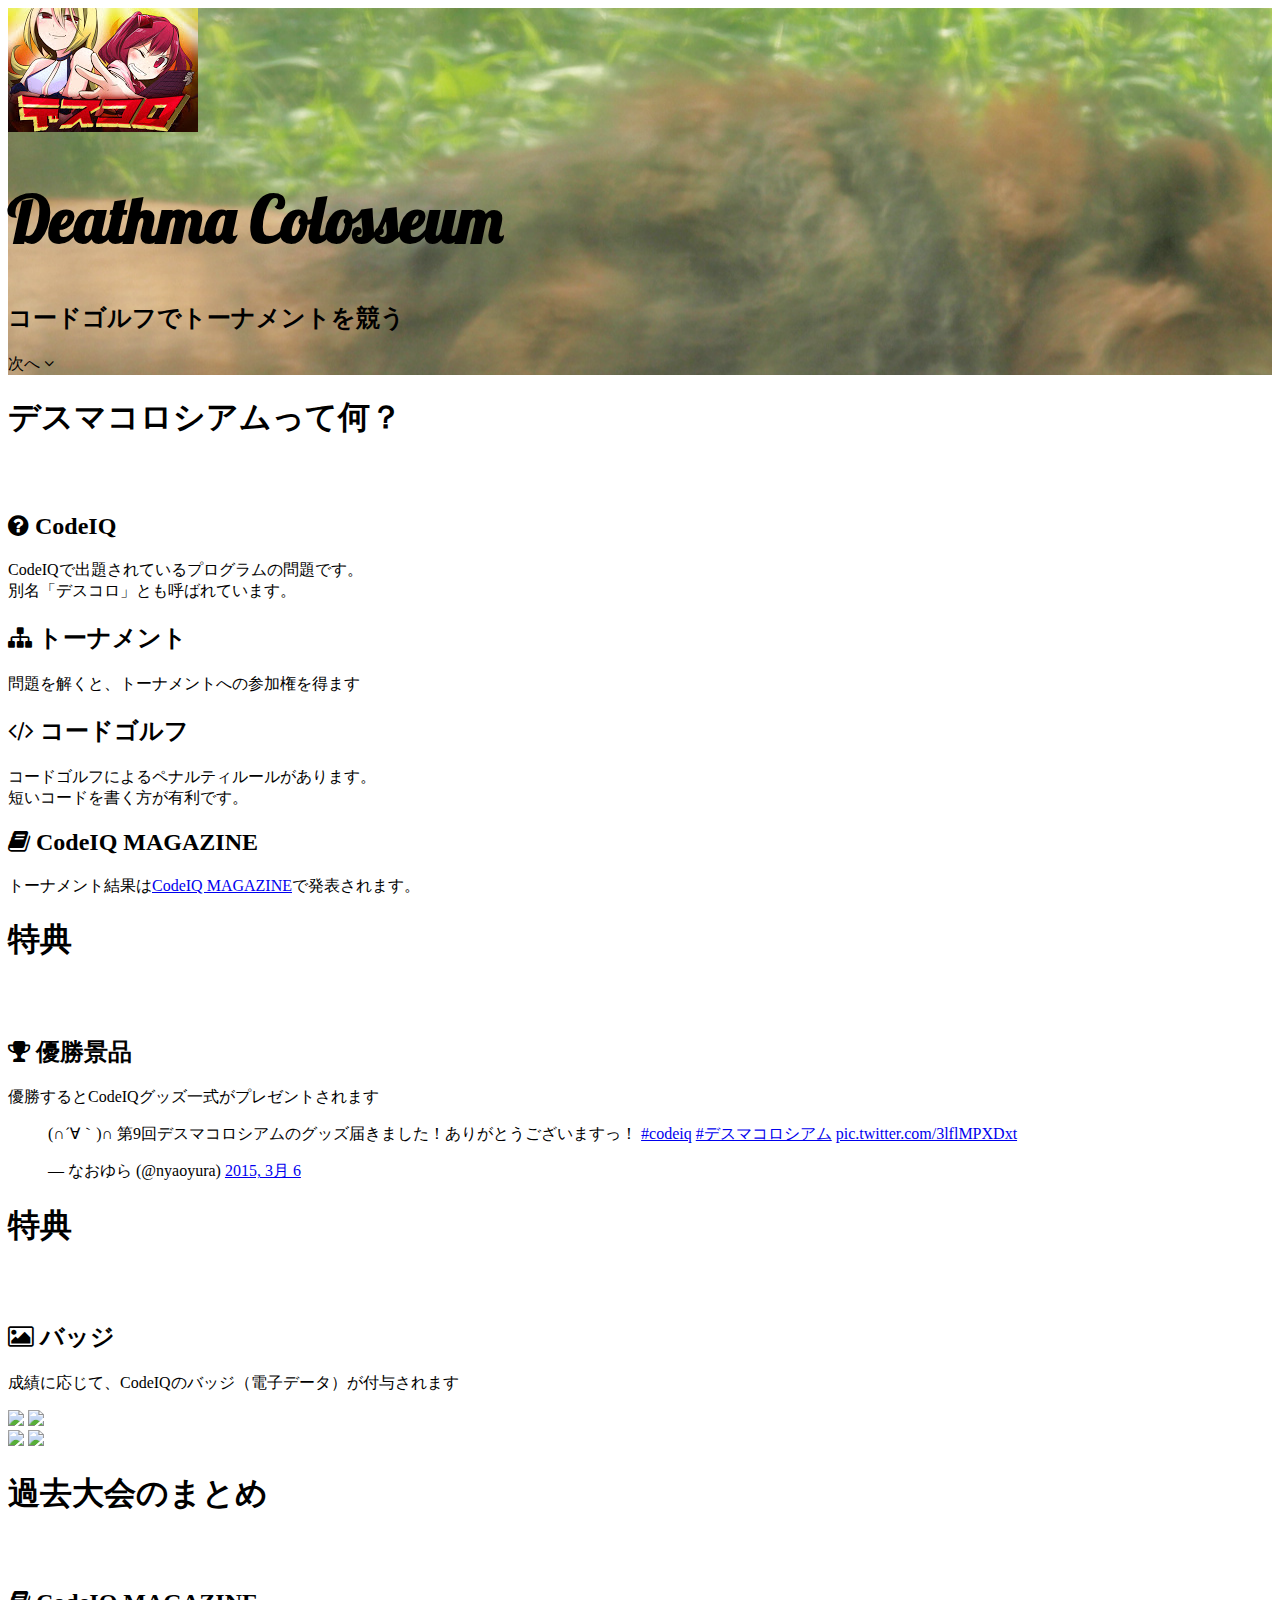
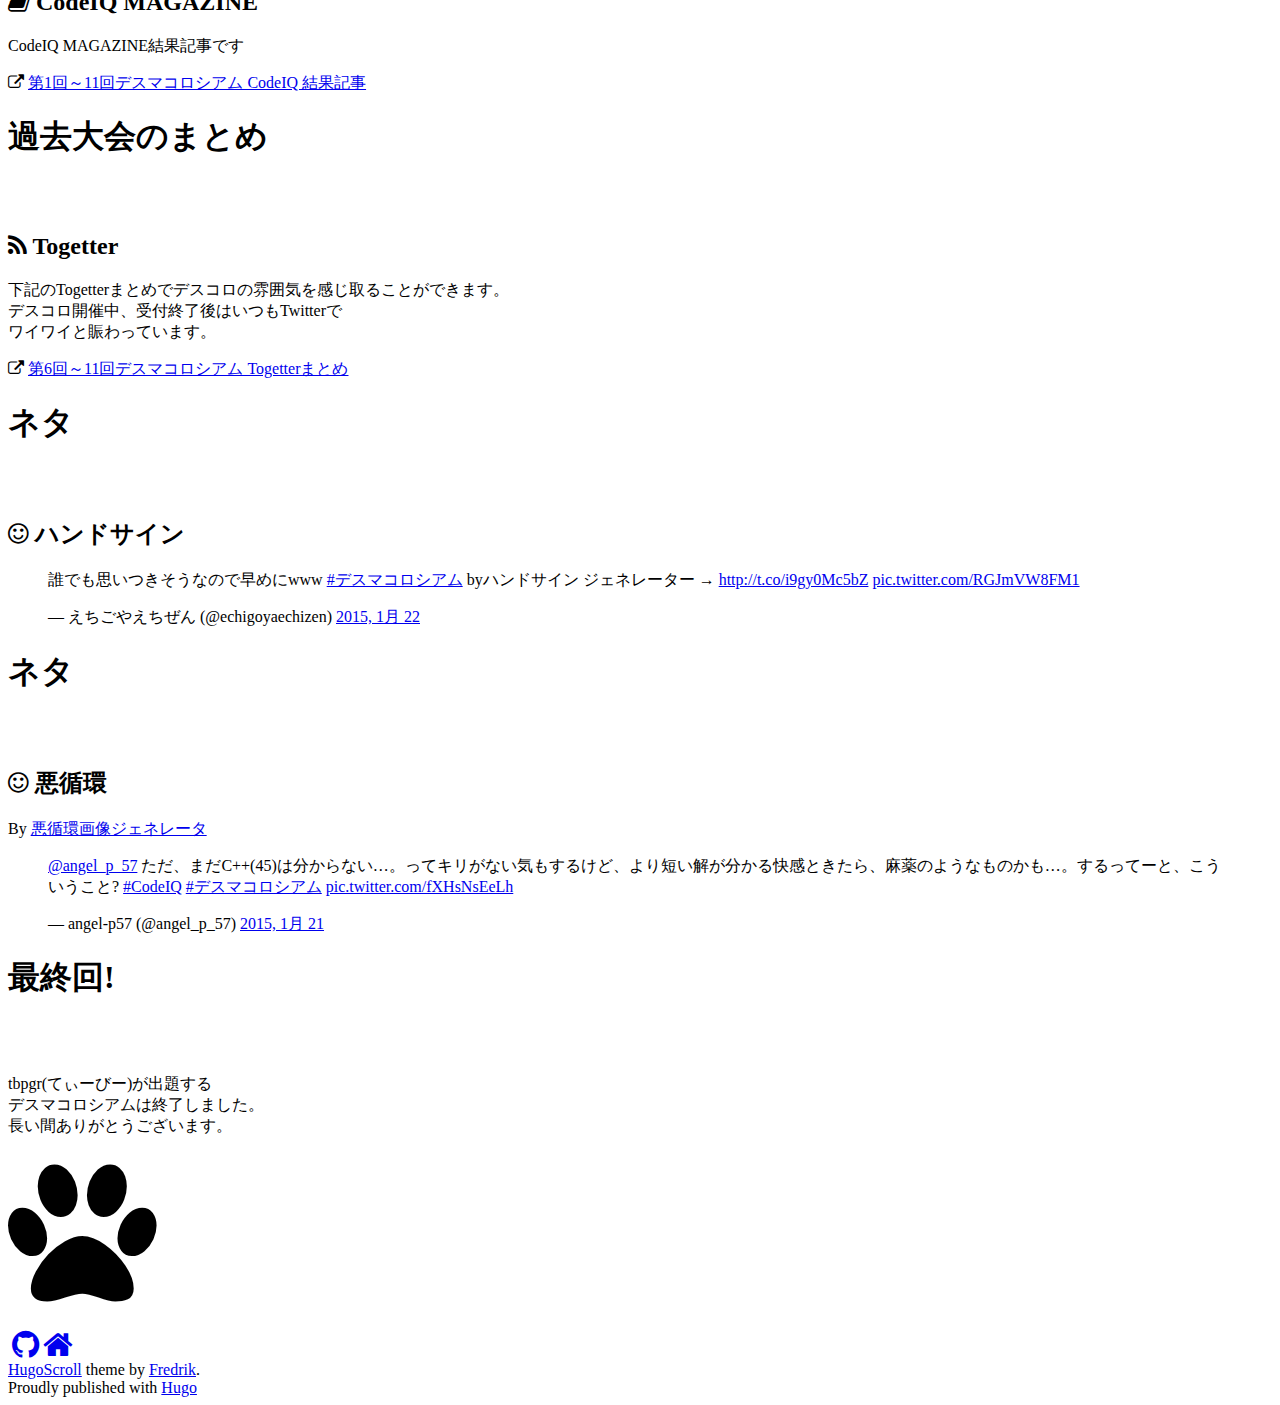
==== commit 03d329f1: ":up: modify: 最終回終了につき内容変更" ====
--- a/index.html
+++ b/index.html
@@ -101,15 +101,6 @@
 <div class='post-after'></div>
 
                 
-                <div style="text-align:center;background-color: cornsilk;">
-                    <div>　</div>
-                    <div><a href="https://codeiq.jp/q/1903" target="_blank"><img src="/img/logo.jpg" /></a></div>
-                    <b>デスマコロシアムに挑戦する</b>
-                    <div>
-                    <a href="https://twitter.com/share" class="twitter-share-button" data-text="コードゴルフでトーナメントを競うデスマコロシアム" data-via="tbpgr" data-lang="ja" data-size="large" data-hashtags="デスマコロシアム">ツイート</a>
-                    <script>!function(d,s,id){var js,fjs=d.getElementsByTagName(s)[0],p=/^http:/.test(d.location)?'http':'https';if(!d.getElementById(id)){js=d.createElement(s);js.id=id;js.src=p+'://platform.twitter.com/widgets.js';fjs.parentNode.insertBefore(js,fjs);}}(document, 'script', 'twitter-wjs');</script>
-                    </div>
-                </div>
         
                 
                     <div class='post-holder'>
@@ -146,15 +137,6 @@
 <div class='post-after'></div>
 
                 
-                <div style="text-align:center;background-color: cornsilk;">
-                    <div>　</div>
-                    <div><a href="https://codeiq.jp/q/1903" target="_blank"><img src="/img/logo.jpg" /></a></div>
-                    <b>デスマコロシアムに挑戦する</b>
-                    <div>
-                    <a href="https://twitter.com/share" class="twitter-share-button" data-text="コードゴルフでトーナメントを競うデスマコロシアム" data-via="tbpgr" data-lang="ja" data-size="large" data-hashtags="デスマコロシアム">ツイート</a>
-                    <script>!function(d,s,id){var js,fjs=d.getElementsByTagName(s)[0],p=/^http:/.test(d.location)?'http':'https';if(!d.getElementById(id)){js=d.createElement(s);js.id=id;js.src=p+'://platform.twitter.com/widgets.js';fjs.parentNode.insertBefore(js,fjs);}}(document, 'script', 'twitter-wjs');</script>
-                    </div>
-                </div>
         
                 
                     <div class='post-holder'>
@@ -194,15 +176,6 @@
 <div class='post-after'></div>
 
                 
-                <div style="text-align:center;background-color: cornsilk;">
-                    <div>　</div>
-                    <div><a href="https://codeiq.jp/q/1903" target="_blank"><img src="/img/logo.jpg" /></a></div>
-                    <b>デスマコロシアムに挑戦する</b>
-                    <div>
-                    <a href="https://twitter.com/share" class="twitter-share-button" data-text="コードゴルフでトーナメントを競うデスマコロシアム" data-via="tbpgr" data-lang="ja" data-size="large" data-hashtags="デスマコロシアム">ツイート</a>
-                    <script>!function(d,s,id){var js,fjs=d.getElementsByTagName(s)[0],p=/^http:/.test(d.location)?'http':'https';if(!d.getElementById(id)){js=d.createElement(s);js.id=id;js.src=p+'://platform.twitter.com/widgets.js';fjs.parentNode.insertBefore(js,fjs);}}(document, 'script', 'twitter-wjs');</script>
-                    </div>
-                </div>
         
                 
                     <div class='post-holder'>
@@ -238,15 +211,6 @@
 <div class='post-after'></div>
 
                 
-                <div style="text-align:center;background-color: cornsilk;">
-                    <div>　</div>
-                    <div><a href="https://codeiq.jp/q/1903" target="_blank"><img src="/img/logo.jpg" /></a></div>
-                    <b>デスマコロシアムに挑戦する</b>
-                    <div>
-                    <a href="https://twitter.com/share" class="twitter-share-button" data-text="コードゴルフでトーナメントを競うデスマコロシアム" data-via="tbpgr" data-lang="ja" data-size="large" data-hashtags="デスマコロシアム">ツイート</a>
-                    <script>!function(d,s,id){var js,fjs=d.getElementsByTagName(s)[0],p=/^http:/.test(d.location)?'http':'https';if(!d.getElementById(id)){js=d.createElement(s);js.id=id;js.src=p+'://platform.twitter.com/widgets.js';fjs.parentNode.insertBefore(js,fjs);}}(document, 'script', 'twitter-wjs');</script>
-                    </div>
-                </div>
         
                 
                     <div class='post-holder'>
@@ -284,15 +248,6 @@
 <div class='post-after'></div>
 
                 
-                <div style="text-align:center;background-color: cornsilk;">
-                    <div>　</div>
-                    <div><a href="https://codeiq.jp/q/1903" target="_blank"><img src="/img/logo.jpg" /></a></div>
-                    <b>デスマコロシアムに挑戦する</b>
-                    <div>
-                    <a href="https://twitter.com/share" class="twitter-share-button" data-text="コードゴルフでトーナメントを競うデスマコロシアム" data-via="tbpgr" data-lang="ja" data-size="large" data-hashtags="デスマコロシアム">ツイート</a>
-                    <script>!function(d,s,id){var js,fjs=d.getElementsByTagName(s)[0],p=/^http:/.test(d.location)?'http':'https';if(!d.getElementById(id)){js=d.createElement(s);js.id=id;js.src=p+'://platform.twitter.com/widgets.js';fjs.parentNode.insertBefore(js,fjs);}}(document, 'script', 'twitter-wjs');</script>
-                    </div>
-                </div>
         
                 
                     <div class='post-holder'>
@@ -327,15 +282,6 @@
 <div class='post-after'></div>
 
                 
-                <div style="text-align:center;background-color: cornsilk;">
-                    <div>　</div>
-                    <div><a href="https://codeiq.jp/q/1903" target="_blank"><img src="/img/logo.jpg" /></a></div>
-                    <b>デスマコロシアムに挑戦する</b>
-                    <div>
-                    <a href="https://twitter.com/share" class="twitter-share-button" data-text="コードゴルフでトーナメントを競うデスマコロシアム" data-via="tbpgr" data-lang="ja" data-size="large" data-hashtags="デスマコロシアム">ツイート</a>
-                    <script>!function(d,s,id){var js,fjs=d.getElementsByTagName(s)[0],p=/^http:/.test(d.location)?'http':'https';if(!d.getElementById(id)){js=d.createElement(s);js.id=id;js.src=p+'://platform.twitter.com/widgets.js';fjs.parentNode.insertBefore(js,fjs);}}(document, 'script', 'twitter-wjs');</script>
-                    </div>
-                </div>
         
                 
                     <div class='post-holder'>
@@ -371,15 +317,6 @@
 <div class='post-after'></div>
 
                 
-                <div style="text-align:center;background-color: cornsilk;">
-                    <div>　</div>
-                    <div><a href="https://codeiq.jp/q/1903" target="_blank"><img src="/img/logo.jpg" /></a></div>
-                    <b>デスマコロシアムに挑戦する</b>
-                    <div>
-                    <a href="https://twitter.com/share" class="twitter-share-button" data-text="コードゴルフでトーナメントを競うデスマコロシアム" data-via="tbpgr" data-lang="ja" data-size="large" data-hashtags="デスマコロシアム">ツイート</a>
-                    <script>!function(d,s,id){var js,fjs=d.getElementsByTagName(s)[0],p=/^http:/.test(d.location)?'http':'https';if(!d.getElementById(id)){js=d.createElement(s);js.id=id;js.src=p+'://platform.twitter.com/widgets.js';fjs.parentNode.insertBefore(js,fjs);}}(document, 'script', 'twitter-wjs');</script>
-                    </div>
-                </div>
         
                 
                     <div class='post-holder'>
@@ -397,10 +334,9 @@
 
 <h2 id="toc_0:a7f4ea7861853ea0de97008ab620749e">　</h2>
 
-<p>デスコロ、ついに最終回。<br />
-いつもの方も<br />
-はじめての方も<br />
-挑戦お待ちしてます</p>
+<p>tbpgr(てぃーびー)が出題する<br />
+デスマコロシアムは終了しました。<br />
+長い間ありがとうございます。</p>
 
 <p><i class="fa fa-paw" style="font-size:10em;"></i></p>
 
@@ -416,15 +352,6 @@
 <div class='post-after'></div>
 
                 
-                <div style="text-align:center;background-color: cornsilk;">
-                    <div>　</div>
-                    <div><a href="https://codeiq.jp/q/1903" target="_blank"><img src="/img/logo.jpg" /></a></div>
-                    <b>デスマコロシアムに挑戦する</b>
-                    <div>
-                    <a href="https://twitter.com/share" class="twitter-share-button" data-text="コードゴルフでトーナメントを競うデスマコロシアム" data-via="tbpgr" data-lang="ja" data-size="large" data-hashtags="デスマコロシアム">ツイート</a>
-                    <script>!function(d,s,id){var js,fjs=d.getElementsByTagName(s)[0],p=/^http:/.test(d.location)?'http':'https';if(!d.getElementById(id)){js=d.createElement(s);js.id=id;js.src=p+'://platform.twitter.com/widgets.js';fjs.parentNode.insertBefore(js,fjs);}}(document, 'script', 'twitter-wjs');</script>
-                    </div>
-                </div>
         
 
 </main>
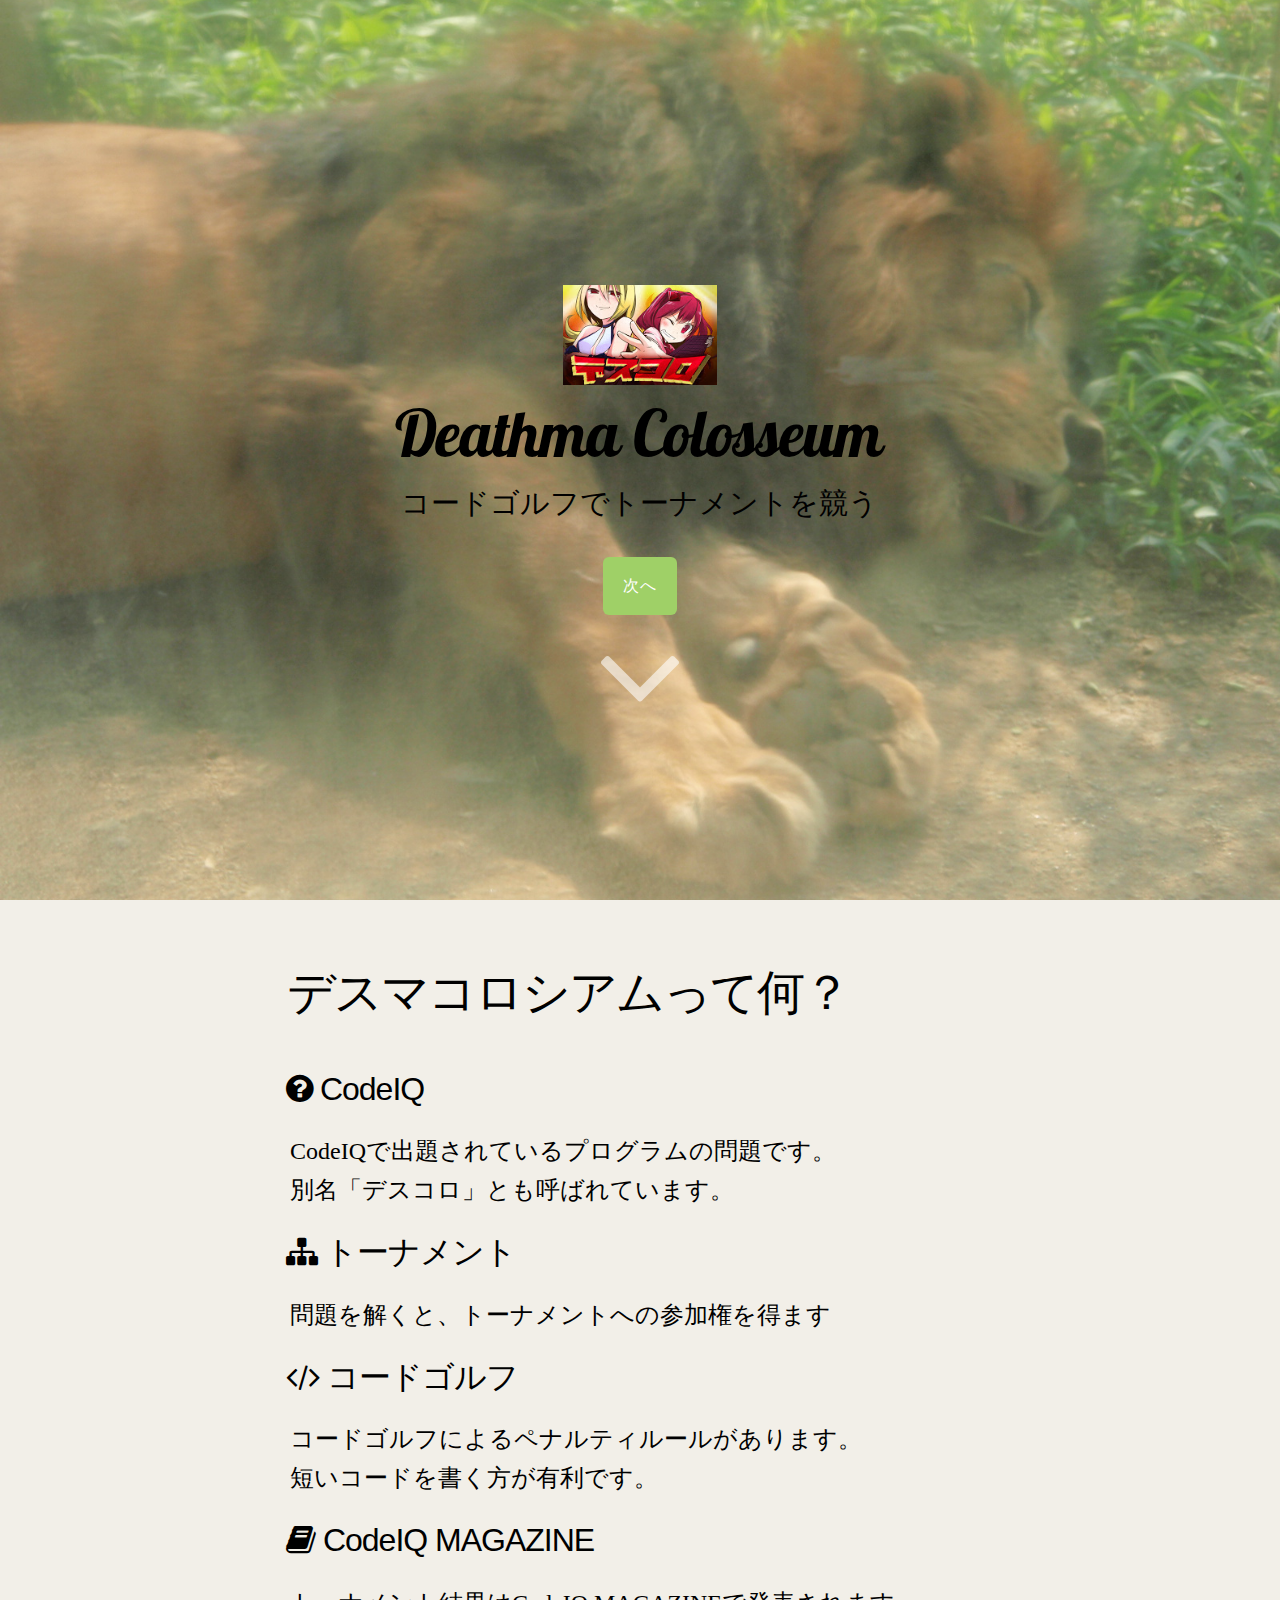
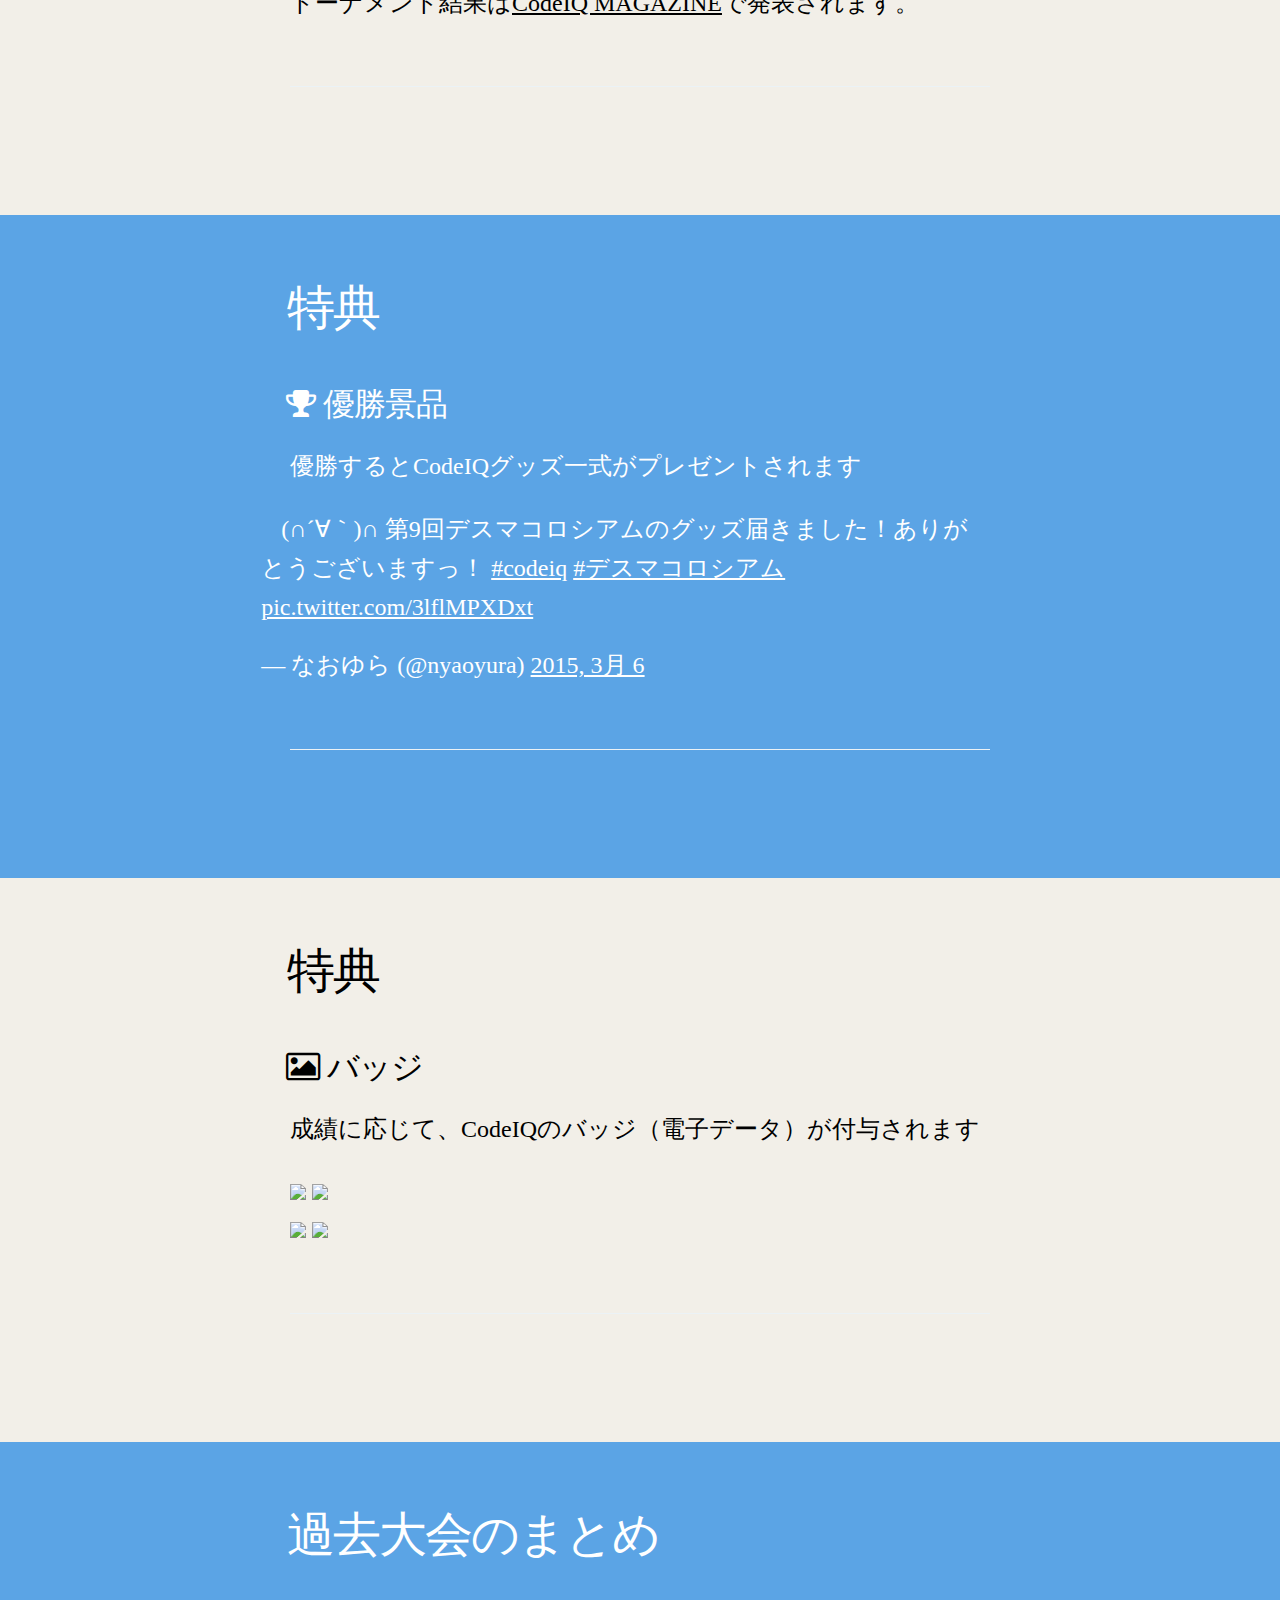
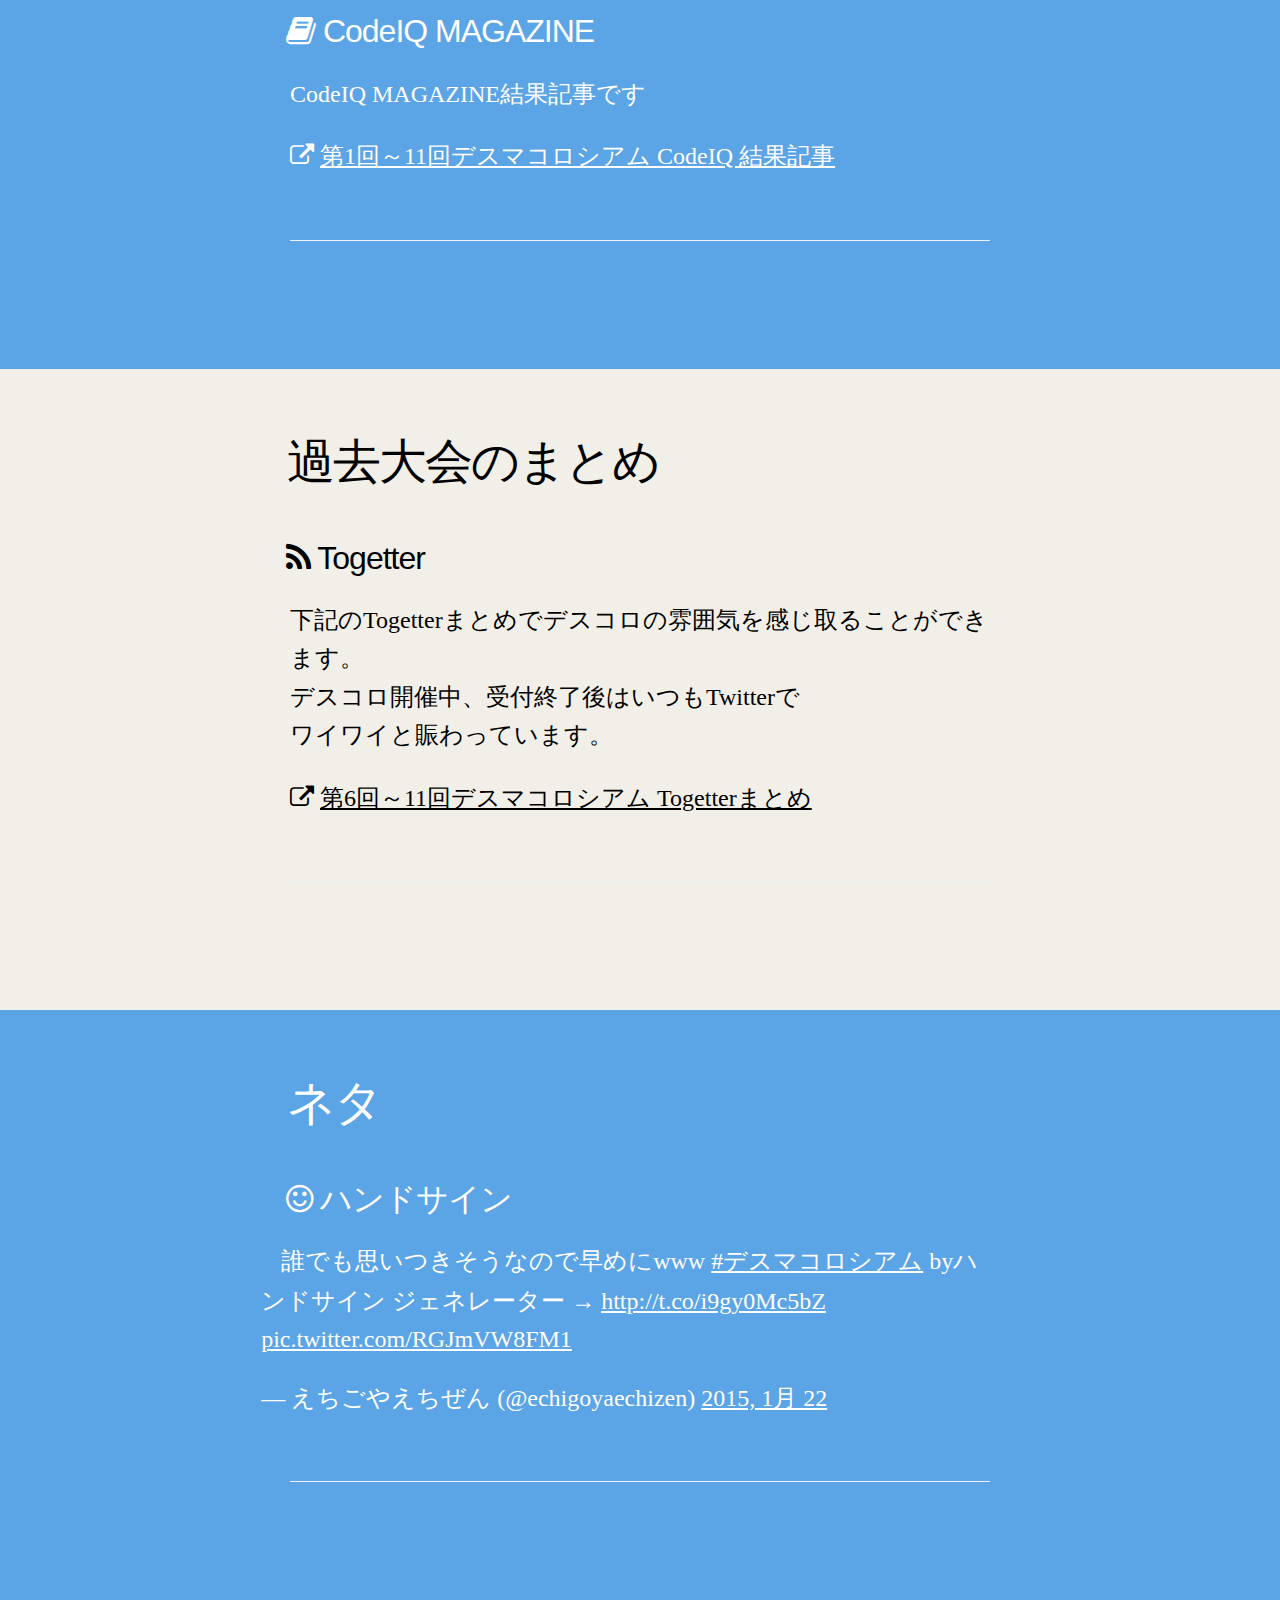
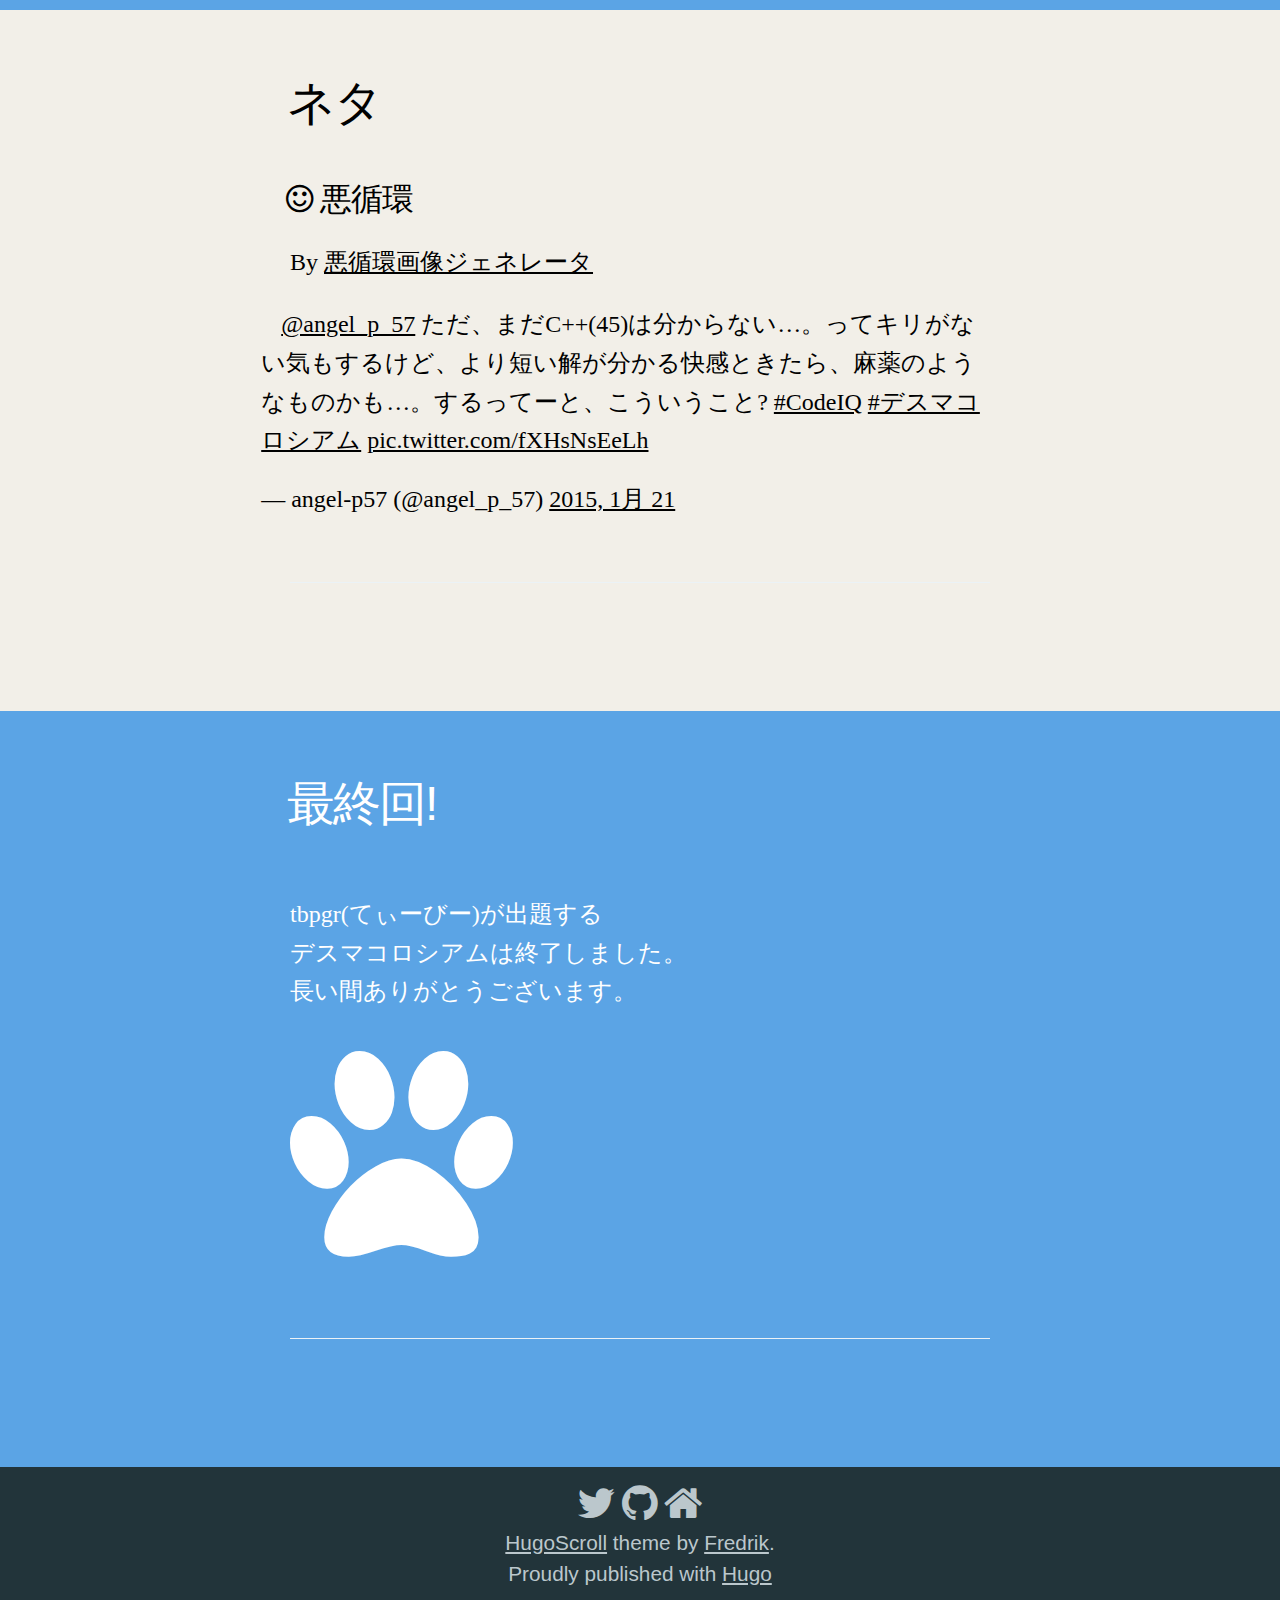
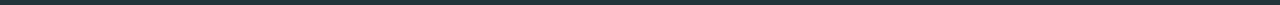
==== commit c8be02f9: ":up: modify: URL変更" ====
--- a/index.html
+++ b/index.html
@@ -28,7 +28,7 @@
     <meta name="twitter:site" content="@tbpgr" />
 
     
-    <link rel="stylesheet" type="text/css" href="http://portal.deathcolo.com//css/base.css" />
+    <link rel="stylesheet" type="text/css" href="http://deathcolo.github.io//css/base.css" />
     <link href="//maxcdn.bootstrapcdn.com/font-awesome/4.4.0/css/font-awesome.min.css" rel="stylesheet">
     <link href='http://fonts.googleapis.com/css?family=Lobster' rel='stylesheet' type='text/css'>
 </head>
@@ -40,7 +40,7 @@
         <div class="vertical">
             <div id="site-head-content" class="inner">
 
-                 <a id="blog-logo" href="http://portal.deathcolo.com/"><img src="/img/logo.jpg" alt="Blog Logo" /></a>
+                 <a id="blog-logo" href="http://deathcolo.github.io/"><img src="/img/logo.jpg" alt="Blog Logo" /></a>
                 <h1 class="blog-title" style="color:black;font-family: 'Lobster', cursive;font-size:64px;">Deathma Colosseum</h1>
                 <h2 class="blog-description" style="color:black;">コードゴルフでトーナメントを競う</h2> 
 
@@ -378,8 +378,8 @@
 
 
         
-    <script src="http://portal.deathcolo.com//js/jquery.min.js"></script>
-    <script type="text/javascript" src="http://portal.deathcolo.com//js/index.min.js"></script>
+    <script src="http://deathcolo.github.io//js/jquery.min.js"></script>
+    <script type="text/javascript" src="http://deathcolo.github.io//js/index.min.js"></script>
 
 
 
